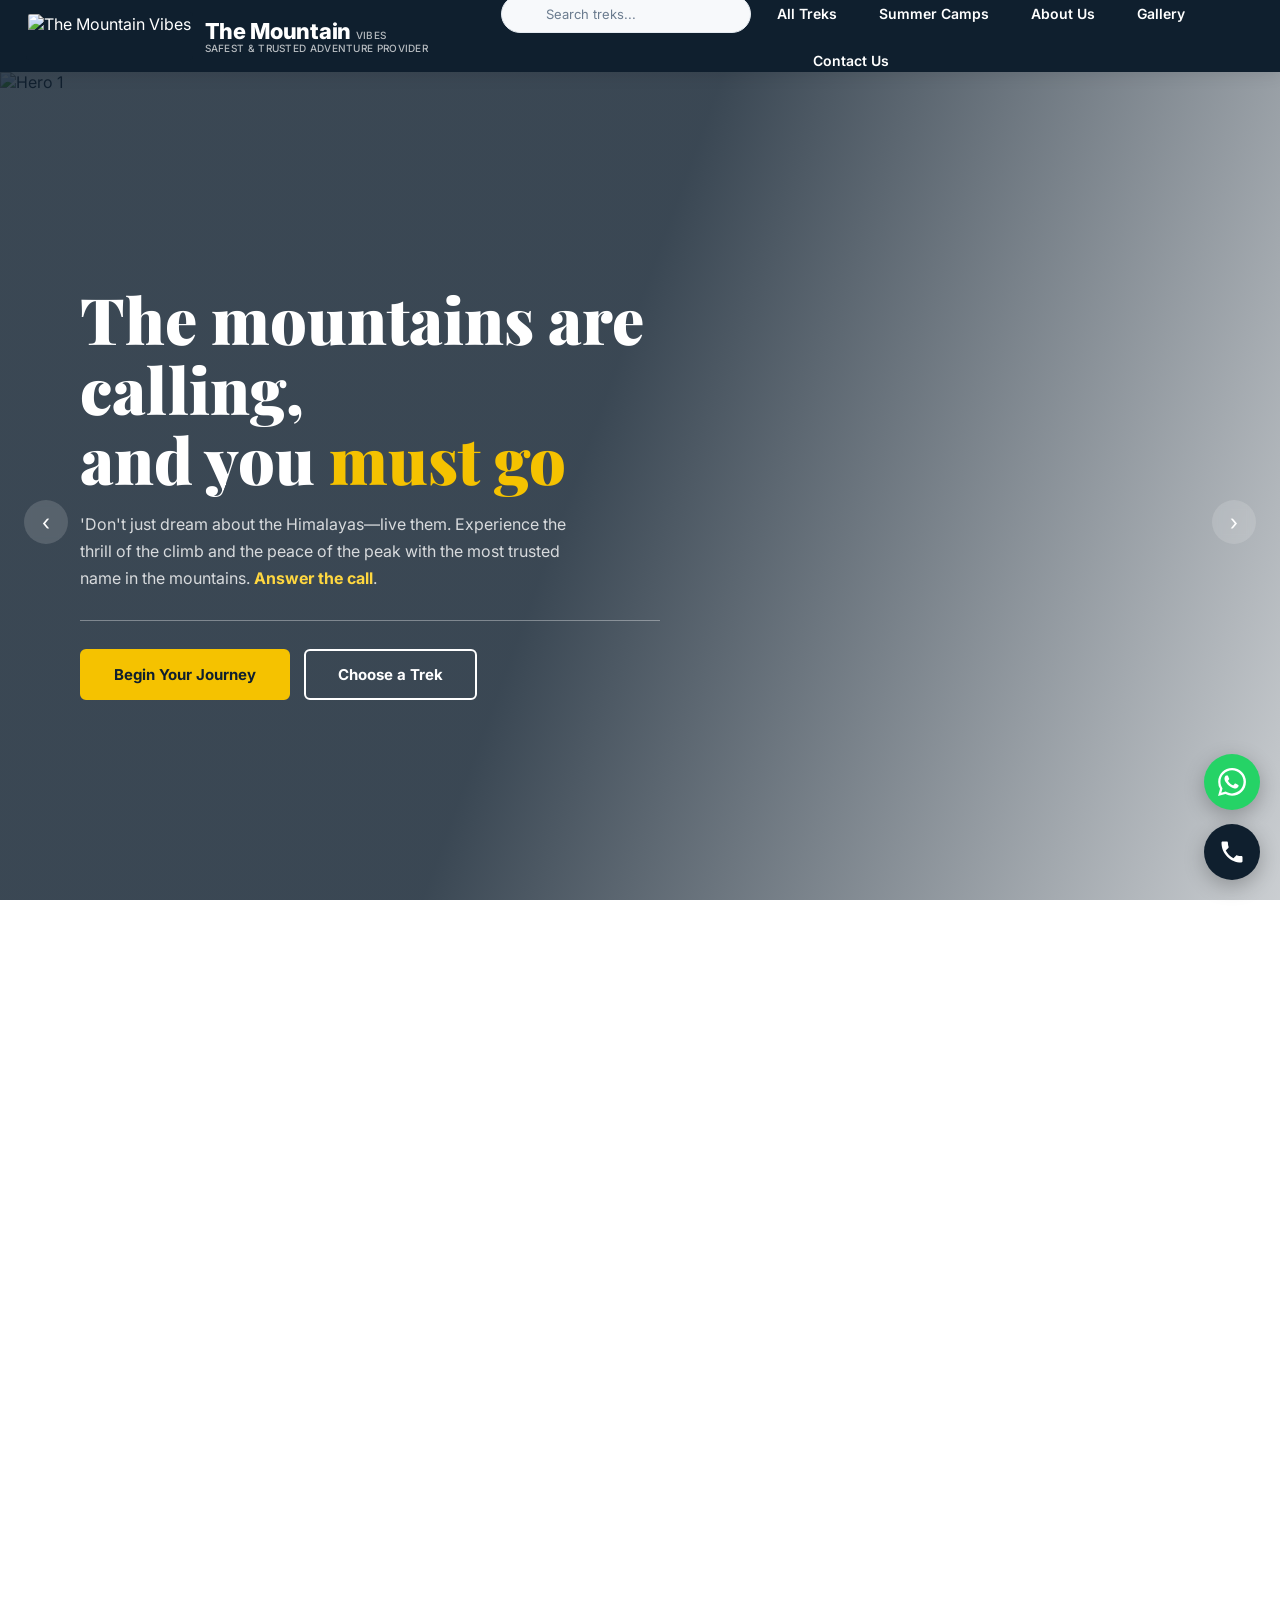
==== The-Mountain-Vibes-main/index.html @ 80d3ff28 "Update logo text to 'The Mountain Vibes'" ====
<!doctype html>
<html lang="en">
  <head>
    <meta charset="UTF-8" />
    <meta name="viewport" content="width=device-width, initial-scale=1.0" />
    <title>The Mountain Vibes | Safest & Trusted Adventure Provider</title>
    <link
      href="https://fonts.googleapis.com/css2?family=Playfair+Display:ital,wght@0,700;0,900;1,700&family=Inter:wght@300;400;500;600;700&display=swap"
      rel="stylesheet"
    />
    <link href="navbar.css" rel="stylesheet" />
    <link href="footer.css" rel="stylesheet" />
    <link href="style.css" rel="stylesheet" />
  </head>

  <body>
    <!-- ─── NAVBAR (FIXED VERSION) ─── -->
    <nav>
      <a href="index.html" class="logo">
        <img
          src="https://github.com/Aegis76/Mountain-Vibes/blob/main/The-Mountain-Vibes-main/images/logo.jpg?raw=true"
          alt="The Mountain Vibes"
          class="logo-icon"
        />
        <div class="logo-txt">
          <!-- ✅ "MOUNTAIN" in white, "VIBES" in golden -->
          <strong>The Mountain <span class="logo-highlight">Vibes</span></strong>
          <span>Safest &amp; Trusted Adventure Provider</span>
        </div>
      </a>
      <ul class="nav-right">
        <div class="nav-search">
          <input type="text" placeholder="Search treks..." />
        </div>
        <li><a href="trek.html" class="nb">All Treks</a></li>
        <li><a href="camp.html" class="nb">Summer Camps</a></li>
        <li><a href="about.html" class="nb">About Us</a></li>
        <li><a href="gallery.html" class="nb">Gallery</a></li>
        <li><a href="contact.html" class="nb">Contact Us</a></li>
      </ul>
      <button class="nb menu" type="button">☰</button>
    </nav>
    
    <!-- PAGE CONTENT (unchanged) -->
    <div class="page active" id="page-home">
      <!-- HERO SLIDER -->
      <div class="hero-slider">
        <div class="hero-slide active">
          <img
            src="The_Mountains_All_treks_imag/11 Pindari Glacier Trek 1.jpg?updatedAt=1777906691135"
            alt="Hero 1"
            fetchpriority="high"
          />
        </div>
        <div class="hero-slide">
          <img
            src="The_Mountains_All_treks_imag/11 Pindari Glacier Trek 6.webp?updatedAt=1777906688262"
            alt="Hero 2"
          />
        </div>
        <div class="hero-slide">
          <img
            src="The_Mountains_All_treks_imag/6 Ranthan khadak Trek 6.jpg?updatedAt=1777906577035"
            alt="Hero 3"
          />
        </div>
        <div class="hero-overlay"></div>
        <div class="hero-content" id="heroContent">
          <h1 id="heroTitle">
            The mountains are calling,<br>and you <em>must go</em>
          </h1>
          <p id="heroSubtitle">
            'Don't just dream about the Himalayas—live them. Experience the thrill of the climb and the peace of the peak with the most trusted name in the mountains. <a href="https://api.whatsapp.com/send?phone=919557711495&text=Hi!%20I\'m%20interested%20in%20becoming%20a%20Trek%20Ambassador%20for%20The%20Mountain%20Vibes." style="color:#ffd740;font-weight:700">Answer the call</a>.
          </p>
          <div class="hero-divider"></div>
          <div class="hero-btns">
            <button
              class="hero-btn gold-btn"
              onclick="
                document
                  .getElementById('popular-treks')
                  .scrollIntoView({ behavior: 'smooth' })
              "
            >
              Begin Your Journey
            </button>
            <button
              class="hero-btn"
              onclick="window.location.href = 'trek.html'"
            >
              Choose a Trek
            </button>
          </div>
        </div>
        <button class="hero-arrow h-prev" onclick="changeHeroSlide(-1)">
          ‹
        </button>
        <button class="hero-arrow h-next" onclick="changeHeroSlide(1)">
          ›
        </button>
        <div class="hero-dots" id="heroDots"></div>
        <div class="terms-note">*Terms and Conditions Apply</div>
      </div>

      <!-- CATEGORY STRIP -->
      <div class="cat-strip">
        <div class="cat-item" onclick="window.location.href = 'private.html'">
          <img
            src="https://images.unsplash.com/photo-1504280390367-361c6d9f38f4?w=400&q=80"
            alt="Private"
          />
          <div class="cat-overlay"></div>
          <div class="cat-label">
            <span class="cat-ico">🗺</span>Private Trip
          </div>
        </div>
        <div class="cat-item" onclick="window.location.href = 'camp.html'">
          <img
            src="https://images.unsplash.com/photo-1526772662000-3f88f10405ff?w=400&q=80"
            alt="Summer"
          />
          <div class="cat-overlay"></div>
          <div class="cat-label">
            <span class="cat-ico">⛺</span>Summer Camp
          </div>
        </div>
        <div class="cat-item">
          <img
            src="https://images.unsplash.com/photo-1605640840605-14ac1855827b?w=400&q=80"
            alt="Suggest"
          />
          <div class="cat-overlay"></div>
          <div class="cat-label"><span class="cat-ico">💡</span>Suggest Me</div>
        </div>
        <div class="cat-item">
          <img
            src="https://images.unsplash.com/photo-1519904981063-b0cf448d479e?w=400&q=80"
            alt="Family"
          />
          <div class="cat-overlay"></div>
          <div class="cat-label">
            <span class="cat-ico">🏠</span>Family &amp; Kids
          </div>
        </div>
      </div>

      <!-- TREK CARDS -->
      <section class="treks-section" id="popular-treks">
        <h2>Plan Your Next Adventure</h2>
        <div class="treks-heading">Most Popular Upcoming Himalayan Treks</div>
        <div class="treks-slider-wrap">
          <button class="ts-arrow ts-prev" onclick="slideTreks(-1)">‹</button>
          <div class="treks-slider" id="treksSlider">
            <div
              class="trek-card reveal"
              onclick="window.location.href = 'view-trek.html?trek=roopkund'"
            >
              <div class="tk-img">
                <img
                  src="The_Mountains_All_treks_imag/1 Roopkund1.jpg?updatedAt=1777906691135"
                  alt="Roopkund"
                />
                <div class="tk-loc">📍 Uttarakhand</div>
              </div>
              <div class="tk-body">
                <div class="tk-title">Roopkund Trek</div>
                <div class="tk-meta">
                  <span>DURATION: <strong>8 DAYS</strong></span
                  ><span>GRADE: <strong>MODERATE</strong></span>
                </div>
                <button class="tk-btn">View Trek Details</button>
              </div>
            </div>

            <div
              class="trek-card reveal"
              onclick="window.location.href = 'view-trek.html?trek=ali'"
            >
              <div class="tk-img">
                <img
                  src="The_Mountains_All_treks_imag/(2)Ali Bedani Bugyal 5.jpg?updatedAt=1777906667455"
                  alt="Ali Bedni Bugyal"
                />
                <div class="tk-loc">📍 Uttarakhand</div>
              </div>
              <div class="tk-body">
                <div class="tk-title">Ali Bedni Bugyal Trek</div>
                <div class="tk-meta">
                  <span>DURATION: <strong>6 DAYS</strong></span
                  ><span>GRADE: <strong>EASY TO MODERATE</strong></span>
                </div>
                <button class="tk-btn">View Trek Details</button>
              </div>
            </div>

            <div
              class="trek-card reveal"
              onclick="window.location.href = 'view-trek.html?trek=kgl'"
            >
              <div class="tk-img">
                <img
                  src="The_Mountains_All_treks_imag/8 Kashmir Great Lake Trek 5.jpeg?updatedAt=1779290763235"
                  alt="Kashmir Great Lakes"
                />
                <div class="tk-loc">📍 Kashmir</div>
              </div>
              <div class="tk-body">
                <div class="tk-title">Kashmir Great Lakes Trek</div>
                <div class="tk-meta">
                  <span>DURATION: <strong>8 DAYS</strong></span
                  ><span>GRADE: <strong>MODERATE</strong></span>
                </div>
                <button class="tk-btn">View Trek Details</button>
              </div>
            </div>

            <div
              class="trek-card reveal"
              onclick="window.location.href = 'view-trek.html?trek=vof'"
            >
              <div class="tk-img">
                <img
                  src="The_Mountains_All_treks_imag/(2)Ali Bedani Bugyal6.jpg"
                  alt="Valley of Flowers"
                />
                <div class="tk-loc">📍 Uttarakhand</div>
              </div>
              <div class="tk-body">
                <div class="tk-title">Valley of Flowers Trek</div>
                <div class="tk-meta">
                  <span>DURATION: <strong>6 DAYS</strong></span
                  ><span>GRADE: <strong>EASY TO MODERATE</strong></span>
                </div>
                <button class="tk-btn">View Trek Details</button>
              </div>
            </div>
          </div>
          <button class="ts-arrow ts-next" onclick="slideTreks(1)">›</button>
        </div>
      </section>

      <!-- IMAGE GALLERY -->
      <section class="gallery">
        <h2>Moments from the Mountains</h2>
        <div class="gallery-grid">
          <div class="g-item">
            <img
              src="The_Mountains_All_treks_imag/12 Tarasar Marsar Trek 3.webp?updatedAt=1777906691135"
              loading="lazy"
            />
          </div>
          <div class="g-item">
            <img
              src="The_Mountains_All_treks_imag/11 Pindari Glacier Trek 2.webp?updatedAt=1779290765015"
              loading="lazy"
            />
          </div>
          <div class="g-item">
            <img
              src="The_Mountains_All_treks_imag/9 Gomukh Tapovan Trek 5.webp?updatedAt=1779292379304"
              loading="lazy"
            />
          </div>
          <div class="g-item">
            <img
              src="The_Mountains_All_treks_imag/3 brahmataal 3.jpg?updatedAt=1777906667455"
              loading="lazy"
            />
          </div>
        </div>
      </section>

      <!-- TRUST SECTION -->
      <section class="trust-section" id="about">
        <div class="trust-tabs-container">
          <div class="trust-tabs">
            <button
              class="tr-tab active"
              onclick="setTrustTab('reviews', this)"
            >
              ⭐ Google Reviews
            </button>

            <!-- <button class="tr-tab" onclick="setTrustTab('video', this)">
            ▶ Video Reviews
          </button> -->
          </div>
        </div>
        <div class="trust-panel active" id="tp-reviews">
          <div class="reviews-row">
            <div class="google-score">
              <div class="gs-num">4.9</div>
              <div class="gs-stars">★★★★★</div>
              <div class="gs-logo">
                <span>G</span><span>o</span><span>o</span><span>g</span
                ><span>l</span><span>e</span>
              </div>
              <div class="gs-count">40+ Reviews</div>
            </div>
            <div class="rev-container">
              <div class="rev-cards">
                <div class="rev-card">
                  <div class="rc-top">
                    <div class="rc-user">
                      <img
                        src="https://lh3.googleusercontent.com/a-/ALV-UjUJYLlK56STDMaAhXFZ2qBVKpkka6Go81Roqb4Fl-Evk6FDocs=w90-h90-p-rp-mo-ba12-br100"
                        alt="Dinesh C Pandey"
                        class="rc-av-img"
                        >
                      <div>
                        <div class="rc-name">Dinesh C Pandey</div>
                        <div class="rc-date">27/05/26</div>
                      </div>
                    </div>
                    <span class="rc-gico">🔵</span>
                  </div>
                  <div class="rc-stars">★★★★★</div>
                  <div class="rc-text">
                    We recently completed a memorable 4-day trek (27–30 April 2026) from Lohajung to Bekaltal, Brahmatal, Jhandi Top, and Daldun with a group of six (three couples). The entire itinerary was flawlessly organised by Mountain Vibes, led by Shri Santosh Singh Danu and his excellent team—Pradeep, Jayveer, and Shri N. S. Rana.
                    The arrangements throughout were outstanding. The lodging had clean linen and was very comfortable. The tents were beautiful, hygienic, and equipped with clean sleeping bags—perfect after long trekking days.
                    Food deserves special mention—simply excellent! Every day featured a different menu. Mornings began with tea and light snacks, followed by wholesome breakfasts including porridge, oats, parathas, fruits, and eggs. Lunches and dinners were equally elaborate, with a variety of nutritious and delicious dishes including dal, vegetables, paneer, rice, rotis, raita, chutney, pickles, papad, soups, and even desserts. Evening tea with snacks added a lovely touch.
                    What truly stood out was the warmth and professionalism of the staff. They were extremely courteous, attentive, and knowledgeable—not only about the local flora and fauna but also rich in mythological insights, which added depth to the entire experience.
                    Overall, it was a wonderfully organised trek with great attention to detail, comfort, and hospitality. Highly recommended for anyone looking to explore the Himalayas with a reliable and caring team.
                    🙏 Thank you, Mountain Vibes team, for an unforgettable experience! My best wishes to all of you.
                  </div>
                </div>
                <div class="rev-card">
                  <div class="rc-top">
                    <div class="rc-user">
                      <img
                        src="https://lh3.googleusercontent.com/a-/ALV-UjW3vxg3NQ-XcMqSJV96-aSoXs6j6DAtG-GynqcG1AVWmW2niv4s8A=w90-h90-p-rp-mo-ba12-br100"
                        alt="Jay Pedhadiya"
                        class="rc-av-img"
                        >
                      <div>
                        <div class="rc-name">Jay Pedhadiya</div>
                        <div class="rc-date">27/03/26</div>
                      </div>
                    </div>
                    <span class="rc-gico">🔵</span>
                  </div>
                  <div class="rc-stars">★★★★★</div>
                  <div class="rc-text">
                    I recently completed the Brahmatal trek with mountain vibes and it was an outstanding experience overall! The staff were incredibly humble and supportive throughout, making the journey smooth and enjoyable for everyone. The food was really good too—fresh, nutritious, and perfectly suited for high-altitude trekking. 
                    Special shoutout to our guide yashpalbhaiya for their expertise and care also excellent coordination—truly. Give a best plan to us. Santosh bhaiya is a also nice and familytype person for us. Give a chance to mountain vibes adventure to best moment for your life.
                  </div>
                </div>
                <div class="rev-card">
                  <div class="rc-top">
                    <div class="rc-user">
                      <img
                        src="https://lh3.googleusercontent.com/a-/ALV-UjXOpbCKaDBmpHcqwtSxYd6f45W5mrthHdGuAuX8yFnzbyg6PUsV6w=w90-h90-p-rp-mo-br100"
                        alt="neeraj tiwari"
                        class="rc-av-img"
                        >
                      <div>
                        <div class="rc-name">neeraj tiwari</div>
                        <div class="rc-date">28/03/26</div>
                      </div>
                    </div>
                    <span class="rc-gico">🔵</span>
                  </div>
                  <div class="rc-stars">★★★★★</div>
                  <div class="rc-text">
                    This was my first trek with any registered agency and it happened to be 'Mountain Vibes'. Having successfully done many high altitude treks with friends, on our own, I reluctantly agreed to avail the services of Mountain Vibes for Brahmtal Trek owing to our families' participation.
                    Upon meeting the organizers Santosh and his team, we immediately felt the vibes of the mountains transcending to us through these amazing Mountain men ! Simple, strong, caring and enterprising professionals. The equipment, food, guidance safety drills couldn't have been better.
                    I'm now inclined to engage with the Mountain Vibes more often, shifting from the earlier practice of trekking without support. These guys are the best in business, offer a lot of flexibility and are far less expensive compared to others.
                    I wish them continued success in their venture and their lives.
                  </div>
                </div>
                <div class="rev-card">
                  <div class="rc-top">
                    <div class="rc-user">
                      <img
                        src="https://lh3.googleusercontent.com/a-/ALV-UjUvuThOiL41YjTjSiJpH4KEETZUDAXi7YdC1S5OJFW29R7JCk5C=w90-h90-p-rp-mo-br100"
                        alt="Geeta Pande"
                        class="rc-av-img"
                        >
                      <div>
                        <div class="rc-name">Geeta Pande</div>
                        <div class="rc-date">15/05/26</div>
                      </div>
                    </div>
                    <span class="rc-gico">🔵</span>
                  </div>
                  <div class="rc-stars">★★★★★</div>
                  <div class="rc-text">
                    This was my first long Himalayan trek and also first overnight camping, and I enjoyed tremendously with the Mountain Vibes team!
                    They were very caring and supportive throughout our stay, and prepared healthy and nutritious food daily.
                    
                    Wishing their team all the success, and I do hope to go on another trek with them.
                  </div>
                </div>
              </div>
            </div>
          </div>
        </div>

        <div class="trust-panel" id="tp-video">
          <div class="video-grid">
            <div
              class="vid-card"
              onclick="showToast('▶ Playing Kedarkantha Summit video...')"
            >
              <video
                src="/The-Mountain-Vibes/new%20vdo%20src/track3.mp4?updatedAt=1778057969738"
                controls
                muted
                loop
              ></video>
              <div class="vid-overlay">
                <div class="play-btn">▶</div>
              </div>
              <div class="vid-info">
                <div class="vid-title"></div>
              </div>
            </div>
            <div
              class="vid-card"
              onclick="showToast('▶ Playing Brahmatal Lake video...')"
            >
              <video
                src="/The-Mountain-Vibes/new%20vdo%20src/WhatsApp%20Video%202026-05-06%20at%202.13.08%20PM.mp4?updatedAt=1778057963984"
                controls
                muted
                loop
                title="Brahmatal"
              ></video>
              <div class="vid-overlay">
                <div class="play-btn">▶</div>
              </div>
              <div class="vid-info">
                <div class="vid-title"></div>
              </div>
            </div>
            <div
              class="vid-card"
              onclick="showToast('▶ Playing Kashmir Great Lakes video...')"
            >
              <video
                src="/The-Mountain-Vibes/new%20vdo%20src/trackking.mp4?updatedAt=1778057952872"
                controls
                muted
                loop
                title="Kashmir Great Lakes"
              ></video>
              <div class="vid-overlay">
                <div class="play-btn">▶</div>
              </div>
              <div class="vid-info">
                <div class="vid-title"></div>
              </div>
            </div>
            <div
              class="vid-card"
              onclick="showToast('▶ Playing Roopkund Mystery video...')"
            >
              <video
                src="/The-Mountain-Vibes/new%20vdo%20src/lake1.mp4?updatedAt=1778057965442"
                controls
                muted
                loop
              ></video>
              <div class="vid-overlay">
                <div class="play-btn">▶</div>
              </div>
              <div class="vid-info">
                <div class="vid-title"></div>
              </div>
            </div>
          </div>
        </div>
      </section>

      <!-- BLOG / STAY INFORMED -->
      <section class="blog-section">
        <h2>Stay Informed</h2>
        <p>Latest news, trek stories, and videos from the Himalayas</p>
        <div class="blog-underline"></div>
        <div class="blog-slider-wrap">
          <div class="blog-slider">
            <!-- YouTube Video 1 -->
            <div class="blog-card reveal">
              <div class="bc-img">
                <iframe
                  src="https://www.youtube.com/embed/cUd_thoTYwQ"
                  title="Ali Bedni Bugyal Trek"
                  allow="
                    accelerometer;
                    autoplay;
                    clipboard-write;
                    encrypted-media;
                    gyroscope;
                    picture-in-picture;
                    web-share;
                  "
                  allowfullscreen
                ></iframe>
              </div>
              <div class="bc-body">
                <div class="bc-date">Video Story</div>
                <div class="bc-title">
                  Ali Bedni Bugyal Trek: Experience the Grandest Meadows of
                  India
                </div>
              </div>
            </div>

            <!-- YouTube Video 2 -->
            <div class="blog-card reveal">
              <div class="bc-img">
                <iframe
                  src="https://www.youtube.com/embed/MBfekosOPE8"
                  title="Brahmatal Trek"
                  allow="
                    accelerometer;
                    autoplay;
                    clipboard-write;
                    encrypted-media;
                    gyroscope;
                    picture-in-picture;
                    web-share;
                  "
                  allowfullscreen
                ></iframe>
              </div>
              <div class="bc-body">
                <div class="bc-date">Video Story</div>
                <div class="bc-title">
                  Brahmatal Trek: A Spectacular Winter Journey in the Himalayas
                </div>
              </div>
            </div>

            <!-- YouTube Video 3 -->
            <div class="blog-card reveal">
              <div class="bc-img">
                <iframe
                  src="https://www.youtube.com/embed/yp4M4zLMrRM"
                  title="Kuari Pass Trek"
                  allow="
                    accelerometer;
                    autoplay;
                    clipboard-write;
                    encrypted-media;
                    gyroscope;
                    picture-in-picture;
                    web-share;
                  "
                  allowfullscreen
                ></iframe>
              </div>
              <div class="bc-body">
                <div class="bc-date">Video Story</div>
                <div class="bc-title">
                  Kuari Pass Trek: Walking Through the Lord Curzon Trail
                </div>
              </div>
            </div>

            <!-- YouTube Video 4 -->
            <div class="blog-card reveal">
              <div class="bc-img">
                <iframe
                  src="https://www.youtube.com/embed/1MdVN9bsYhc?si=aPI1Cax_ApLaWkyI"
                  title="Kedarkantha Trek"
                  allow="
                    accelerometer;
                    autoplay;
                    clipboard-write;
                    encrypted-media;
                    gyroscope;
                    picture-in-picture;
                    web-share;
                  "
                  allowfullscreen
                ></iframe>
              </div>
              <div class="bc-body">
                <div class="bc-date">Video Story</div>
                <div class="bc-title">
                  Kedarkantha Trek: The Most Popular Winter Trek in India
                </div>
              </div>
            </div>

            <!-- YouTube Video 5 -->
            <div class="blog-card reveal">
              <div class="bc-img">
                <iframe
                  src="https://www.youtube.com/embed/qohoXYv_3f0?si=jTn4eE1PoPxQDKyW"
                  title="Tosha Maidan"
                  allow="
                    accelerometer;
                    autoplay;
                    clipboard-write;
                    encrypted-media;
                    gyroscope;
                    picture-in-picture;
                    web-share;
                  "
                  allowfullscreen
                ></iframe>
              </div>
              <div class="bc-body">
                <div class="bc-date">Video Story</div>
                <div class="bc-title">
                  Tosha Maidan: A Walk Through the Emerald Bowl of Kashmir
                </div>
              </div>
            </div>

            <!-- YouTube Video 6 -->
            <div class="blog-card reveal">
              <div class="bc-img">
                <iframe
                  src="https://www.youtube.com/embed/vg90hEvOEa8"
                  title="Roopkund Trek"
                  allow="
                    accelerometer;
                    autoplay;
                    clipboard-write;
                    encrypted-media;
                    gyroscope;
                    picture-in-picture;
                    web-share;
                  "
                  allowfullscreen
                ></iframe>
              </div>
              <div class="bc-body">
                <div class="bc-date">Video Story</div>
                <div class="bc-title">
                  Roopkund Trek: A Walk Beneath the Watchful Trishul and Nanda Ghunti Peaks
                </div>
              </div>
            </div>

            <!-- YouTube Video 7 -->
            <div class="blog-card reveal">
              <div class="bc-img">
                <iframe
                  src="https://www.youtube.com/embed/JRbKFaPkv34"
                  title="food by Mountain Vibes"
                  allow="
                    accelerometer;
                    autoplay;
                    clipboard-write;
                    encrypted-media;
                    gyroscope;
                    picture-in-picture;
                    web-share;
                  "
                  allowfullscreen
                ></iframe>
              </div>
              <div class="bc-body">
                <div class="bc-date">Video Story</div>
                <div class="bc-title">
                  <!-- ✅ "Site" removed from the title below -->
                  From Our Kitchen to the Heights: Pure, Hygienic, and Made with Care at Mountain Vibes
                </div>
              </div>
            </div>
          </div>
        </div>
      </section>

      <!-- FAQ -->
      <section class="faq-section" id="faq">
        <h2>Frequently Asked Questions (FAQ)</h2>
        <div class="faq-underline"></div>

        <!-- FAQ Tabs -->
        <div class="faq-tabs">
          <button
            class="faq-tab active"
            onclick="switchFaqTab('beginner', this)"
          >
            <div class="ft-icon">🎓</div>
            <div class="ft-label">Beginner Guide</div>
          </button>
          <button class="faq-tab" onclick="switchFaqTab('booking', this)">
            <div class="ft-icon">📋</div>
            <div class="ft-label">Booking Guide</div>
          </button>
          <button class="faq-tab" onclick="switchFaqTab('family', this)">
            <div class="ft-icon">👨‍👩‍👧</div>
            <div class="ft-label">Family Trek</div>
          </button>
          <button class="faq-tab" onclick="switchFaqTab('rent', this)">
            <div class="ft-icon">🎒</div>
            <div class="ft-label">Rent</div>
          </button>
          <button class="faq-tab" onclick="switchFaqTab('women', this)">
            <div class="ft-icon">🚺</div>
            <div class="ft-label">Women Trekker</div>
          </button>
        </div>

        <div class="faq-list">
          <!-- Beginner Guide -->
          <div class="faq-group active" id="faq-beginner">
            <div class="faq-item">
              <button class="faq-q" onclick="toggleFaq(this)">
                How to choose the right trek? <span class="arr">▾</span>
              </button>
              <div class="faq-a">
                Choose based on your fitness level, available time, and
                experience. Beginners should start with Easy or Easy-Moderate
                treks like Kedarkantha or Ali Bedni Bugyal.
              </div>
            </div>
            <div class="faq-item">
              <button class="faq-q" onclick="toggleFaq(this)">
                Is trekking safe for beginners? <span class="arr">▾</span>
              </button>
              <div class="faq-a">
                Yes! Many of our treks are perfect for beginners. Our certified
                guides ensure your safety and provide all necessary support
                throughout the journey.
              </div>
            </div>
            <div class="faq-item">
              <button class="faq-q" onclick="toggleFaq(this)">
                How should I prepare physically? <span class="arr">▾</span>
              </button>
              <div class="faq-a">
                Start with regular cardio exercises (running, cycling, swimming)
                and strength training 4-6 weeks before your trek. Increasing
                your stamina and leg strength will make the experience much more
                enjoyable.
              </div>
            </div>
          </div>

          <!-- Booking Guide -->
          <div class="faq-group" id="faq-booking">
            <div class="faq-item">
              <button class="faq-q" onclick="toggleFaq(this)">
                What is the booking and cancellation policy?
                <span class="arr">▾</span>
              </button>
              <div class="faq-a">
                You can book online through our website. Our cancellation policy
                varies depending on how close to the trek date you cancel.
                Please refer to our Terms & Conditions for full details.
              </div>
            </div>
            <div class="faq-item">
              <button class="faq-q" onclick="toggleFaq(this)">
                Do I need travel insurance? <span class="arr">▾</span>
              </button>
              <div class="faq-a">
                Yes, we strongly recommend travel insurance that covers
                high-altitude trekking and emergency evacuation. It provides
                peace of mind and financial protection.
              </div>
            </div>
          </div>

          <!-- Family Trek -->
          <div class="faq-group" id="faq-family">
            <div class="faq-item">
              <button class="faq-q" onclick="toggleFaq(this)">
                Are your treks suitable for families and kids?
                <span class="arr">▾</span>
              </button>
              <div class="faq-a">
                Absolutely! We have specially curated family-friendly treks that
                are safe and enjoyable for children as young as 8 years old.
                These treks have manageable distances and beautiful campsites.
              </div>
            </div>
            <div class="faq-item">
              <button class="faq-q" onclick="toggleFaq(this)">
                What special care do you provide for children?
                <span class="arr">▾</span>
              </button>
              <div class="faq-a">
                Our guides are trained to handle children's needs, and we ensure
                child-friendly meals and a relaxed pace. We also conduct
                educational activities about nature and wildlife during the
                trek.
              </div>
            </div>
          </div>

          <!-- Women Trekker -->
          <div class="faq-group" id="faq-women">
            <div class="faq-item">
              <button class="faq-q" onclick="toggleFaq(this)">
                Is it safe for solo women to trek with Mountain Vibes?
                <span class="arr">▾</span>
              </button>
              <div class="faq-a">
                Safety is our top priority. We have a strict zero-tolerance
                policy for harassment. Our staff is vetted, and we often have
                female trek leads or coordinators. Solo women often join our
                fixed groups and feel very safe.
              </div>
            </div>
            <div class="faq-item">
              <button class="faq-q" onclick="toggleFaq(this)">
                What are the toilet and menstrual hygiene facilities?
                <span class="arr">▾</span>
              </button>
              <div class="faq-a">
                We provide private dry toilet tents at all campsites. For
                menstrual hygiene, we advise carrying zip-lock bags for
                disposal. Our female staff can provide additional support and
                guidance if needed.
              </div>
            </div>
            <div class="faq-item">
              <button class="faq-q" onclick="toggleFaq(this)">
                Do you provide separate tents for women?
                <span class="arr">▾</span>
              </button>
              <div class="faq-a">
                Yes! We provide separate tent accommodations for women on all
                our treks, ensuring privacy and comfort. If you're trekking
                solo, you'll share a tent with another female trekker.
              </div>
            </div>
          </div>

          <!-- Rent & Gear -->
          <div class="faq-group" id="faq-rent">
            <div class="faq-item">
              <button class="faq-q" onclick="toggleFaq(this)">
                What essential gear do I need? <span class="arr">▾</span>
              </button>
              <div class="faq-a">
                Essential gear includes sturdy trekking boots, a 40-50L
                backpack, warm layers (down jacket, thermals), waterproof outer
                layers, and a good quality sleeping bag.
              </div>
            </div>
            <div class="faq-item">
              <button class="faq-q" onclick="toggleFaq(this)">
                Can I rent trekking gear from you? <span class="arr">▾</span>
              </button>
              <div class="faq-a">
                Yes! We provide high-quality trekking gear on rent, including
                down jackets, trekking poles, gaiters, and backpacks. You can
                book these in advance or at the base camp for most treks.
              </div>
            </div>
          </div>
        </div>
      </section>
    </div>

    <!-- FOOTER -->
    <footer>
      <div class="footer-section">
        <div class="footer-grid">
          <div class="footer-col">
            <h6>Navigation</h6>
            <a href="index.html">Home</a>
            <a href="trek.html">All Treks</a>
            <a href="camp.html">Summer Camps</a>
            <a href="about.html">About Us</a>
            <a href="gallery.html">Gallery</a>
            <a href="contact.html">Contact Us</a>
            <a href="index.html#faq">FAQs</a>
          </div>
          <div class="footer-col">
            <h6>Legal</h6>
            <a href="privacy.html">Privacy Policy</a>
            <a href="terms.html">Terms & Conditions</a>
            <a href="disclaimer.html">Disclaimer</a>
          </div>
          <div class="footer-col">
            <h6>Contact Info</h6>
            <div class="cc-row">📍Near, GMVN Roopkund Marg, Lohajung, Mundoli, Uttarakhand 246427</div>
            <div class="cc-row">📞 +91 9557711495</div>
            <div class="cc-row">✉ tmvadventures@gmail.com</div>
          </div>
        </div>
      </div>
      <div class="footer-bottom">
        © 2026 The Mountain Vibes. All rights reserved.
      </div>
    </footer>

    <!-- Floating Contact Buttons -->
    <div class="float-contact">
      <a
        href="https://wa.me/919557711495?text=Hi!%20I'm%20interested%20in%20a%20trek%20with%20The%20Mountain%20Vibes."
        class="fc-btn fc-wa"
        target="_blank"
        rel="noopener"
        aria-label="Chat on WhatsApp"
      >
        <svg viewBox="0 0 24 24"><path d="M.06 24l1.68-6.13A11.83 11.83 0 0 1 .15 11.9C.15 5.33 5.5 0 12.06 0a11.82 11.82 0 0 1 8.42 3.49 11.76 11.76 0 0 1 3.48 8.42c0 6.56-5.34 11.9-11.9 11.9a11.9 11.9 0 0 1-5.68-1.45L.06 24zM6.6 20.15c1.68 1 3.28 1.6 5.4 1.6 5.45 0 9.9-4.43 9.9-9.88 0-5.46-4.43-9.9-9.89-9.9C6.55 1.97 2.12 6.4 2.12 11.86c0 2.23.65 3.9 1.75 5.65l-1 3.63 3.73-.99zM17.6 14.7c-.07-.12-.27-.2-.57-.35-.3-.15-1.76-.87-2.03-.97-.27-.1-.47-.15-.67.15-.2.3-.77.97-.95 1.17-.17.2-.35.22-.65.07-.3-.15-1.26-.46-2.4-1.48-.88-.79-1.48-1.76-1.65-2.06-.17-.3-.02-.46.13-.61.13-.14.3-.35.45-.53.15-.17.2-.3.3-.5.1-.2.05-.37-.02-.52-.08-.15-.67-1.62-.92-2.22-.24-.58-.49-.5-.67-.51l-.57-.01c-.2 0-.52.07-.8.37-.27.3-1.04 1.02-1.04 2.48 0 1.46 1.07 2.88 1.22 3.08.15.2 2.1 3.2 5.08 4.49.71.3 1.26.49 1.69.63.71.22 1.36.2 1.87.12.57-.09 1.76-.72 2-1.41.25-.7.25-1.29.18-1.41z"/></svg>
      </a>

      <a href="tel:+919557711495" class="fc-btn fc-call" aria-label="Call us">
        <svg viewBox="0 0 24 24"><path d="M6.62 10.79c1.44 2.83 3.76 5.14 6.59 6.59l2.2-2.2c.27-.27.67-.36 1.02-.24 1.12.37 2.33.57 3.57.57.55 0 1 .45 1 1V20c0 .55-.45 1-1 1-9.39 0-17-7.61-17-17 0-.55.45-1 1-1h3.5c.55 0 1 .45 1 1 0 1.25.2 2.45.57 3.57.11.35.03.74-.25 1.02l-2.2 2.2z"/></svg>
      </a>
    </div>

    <!-- Floating contact styles (kept from original) -->
    <style>
      .float-contact {
        position: fixed;
        right: 20px;
        bottom: 20px;
        display: flex;
        flex-direction: column;
        gap: 14px;
        z-index: 999;
      }
      .fc-btn {
        width: 56px;
        height: 56px;
        border-radius: 50%;
        display: flex;
        align-items: center;
        justify-content: center;
        box-shadow: 0 6px 20px rgba(0, 0, 0, 0.25);
        transition: transform 0.2s ease, box-shadow 0.2s ease;
      }
      .fc-btn svg { width: 28px; height: 28px; fill: #fff; }
      .fc-btn:hover { transform: scale(1.1); box-shadow: 0 10px 26px rgba(0, 0, 0, 0.35); }
      .fc-wa { background: #25d366; }
      .fc-call { background: var(--navy, #0f1f2e); }
      .fc-call:hover { background: var(--teal, #1f6f6a); }
      @media (max-width: 480px) {
        .float-contact { right: 14px; bottom: 14px; gap: 12px; }
        .fc-btn { width: 50px; height: 50px; }
        .fc-btn svg { width: 25px; height: 25px; }
      }
    </style>

    <!-- Scripts -->
    <script src="config.js"></script>
    <script src="treks-data.js"></script>
    <script src="trek-logic.js"></script>
    <script src="script.js"></script>
  </body>
</html>
---- The-Mountain-Vibes-main/navbar.css ----
:root {
    --navy: #0f1f2e;
    --navy2: #162636;
    --teal: #1a3a50;
    --gold: #f5c200;
    --gold2: #e6b400;
    --gold3: #ffd740;
    --white: #fff;
    --light: #f7f9fb;
    --border: #e4eaf0;
    --text: #1a2332;
    --muted: #6b7c8f;
    --red: #c0392b;
}

* {
    margin: 0;
    padding: 0;
    box-sizing: border-box;
}

html,
body {
    width: 100%;
    height: 100%;
    overflow-x: hidden;
}

html {
    scroll-behavior: smooth;
}

body {
    font-family: "Inter", sans-serif;
    color: var(--text);
    background: var(--white);
    display: flex;
    flex-direction: column;
    min-height: 100vh;
}

.page {
    flex: 1;
}

/* ─── Global Animations ─── */
.reveal {
    opacity: 0;
    transform: translateY(30px);
    transition: all 0.8s cubic-bezier(0.22, 1, 0.36, 1);
}

.reveal.active {
    opacity: 1;
    transform: translateY(0);
}

a {
    text-decoration: none;
    color: inherit;
}

button {
    cursor: pointer;
    font-family: "Inter", sans-serif;
}

img {
    max-width: 100%;
    height: auto;
    display: block;
}

/* ─── NAVBAR ─── */
nav {
    position: sticky;
    top: 0;
    left: 0;
    right: 0;
    z-index: 1000;
    background: var(--navy);
    color: var(--white);
    display: flex;
    align-items: center;
    padding: 0 2%;
    height: 72px;
    box-shadow: 0 2px 16px rgba(0, 0, 0, 0.1);
    gap: 20px;
}

/* ─── LOGO – CIRCULAR FRAME ─── */
.logo {
    display: flex;
    align-items: center;
    gap: 12px;
    text-decoration: none;
    flex-shrink: 0;
    cursor: pointer;
}

/* ─── CIRCULAR FRAME ─── */
.logo-frame {
    width: 54px;
    height: 54px;
    border-radius: 50%;
    overflow: hidden;
    display: flex;
    align-items: center;
    justify-content: center;
    flex-shrink: 0;
    background: var(--navy);
    border: 2px solid rgba(255, 255, 255, 0.15);
    box-shadow: 0 0 0 1px rgba(255, 215, 64, 0.3);
    transition: box-shadow 0.3s ease, border-color 0.3s ease;
}

.logo-frame:hover {
    box-shadow: 0 0 0 3px rgba(255, 215, 64, 0.5);
    border-color: var(--gold3);
}

.logo-frame img {
    width: 100%;
    height: 100%;
    object-fit: contain;
    display: block;
    border-radius: 0;
}

.logo-txt {
    display: flex;
    flex-direction: column;
    line-height: 1.2;
}

.logo-txt strong {
    font-size: 22px;
    font-weight: 800;
    color: #ffffff;
    letter-spacing: -0.3px;
    font-family: 'Inter', sans-serif;
}

/* ✅ THIS MAKES "VIBES" GOLDEN */
.logo-txt .logo-highlight {
    color: #ffd740; /* golden yellow */
}

.logo-txt span:last-child {
    font-size: 10px;
    font-weight: 500;
    color: rgba(255, 255, 255, 0.7);
    letter-spacing: 0.3px;
    text-transform: uppercase;
    margin-top: -2px;
}

/* ─── RESPONSIVE LOGO ─── */
@media (max-width: 768px) {
    .logo-frame {
        width: 44px;
        height: 44px;
    }
    .logo-txt strong {
        font-size: 18px;
    }
    .logo-txt span:last-child {
        font-size: 8px;
    }
    .logo {
        gap: 8px;
    }
}

@media (max-width: 480px) {
    .logo-frame {
        width: 38px;
        height: 38px;
    }
    .logo-txt strong {
        font-size: 15px;
    }
    .logo-txt span:last-child {
        font-size: 7px;
    }
    .logo {
        gap: 6px;
    }
}

/* ─── NAV SEARCH ─── */
.nav-search {
    width: 250px;
    position: relative;
}

.nav-search input {
    width: 100%;
    padding: 10px 18px 10px 44px;
    border: 1.5px solid var(--border);
    border-radius: 30px;
    font-size: 13px;
    font-family: "Inter", sans-serif;
    outline: none;
    background: var(--light);
    transition: border-color 0.2s;
}

.nav-search input:focus {
    border-color: var(--gold);
    background: var(--white);
}

.nav-search input::placeholder {
    color: var(--muted);
}

.search-dropdown {
    position: absolute;
    top: 100%;
    left: 0;
    width: 100%;
    background: var(--white);
    border-radius: 8px;
    box-shadow: 0 4px 20px rgba(0, 0, 0, 0.15);
    margin-top: 8px;
    max-height: 350px;
    overflow-y: auto;
    z-index: 1001;
    display: none;
    flex-direction: column;
}

.search-dropdown.show {
    display: flex;
}

.search-item {
    display: flex;
    align-items: center;
    gap: 12px;
    padding: 12px 15px;
    cursor: pointer;
    border-bottom: 1px solid var(--border);
    transition: background 0.2s;
    color: var(--text);
}

.search-item:last-child {
    border-bottom: none;
}

.search-item:hover {
    background: var(--light);
}

.search-item-img {
    width: 40px;
    height: 40px;
    border-radius: 6px;
    object-fit: cover;
}

.search-item-info {
    display: flex;
    flex-direction: column;
}

.search-item-title {
    font-size: 13px;
    font-weight: 700;
    color: var(--navy);
}

.search-item-region {
    font-size: 11px;
    color: var(--muted);
}

.search-item-no-results {
    padding: 15px;
    text-align: center;
    color: var(--muted);
    font-size: 13px;
}

.ns-ico {
    position: absolute;
    left: 15px;
    top: 50%;
    transform: translateY(-50%);
    color: var(--muted);
}

/* ─── NAV RIGHT ─── */
.nav-right {
    margin-left: auto;
    display: flex;
    align-items: center;
    justify-content: center;
    gap: 10px;
    flex-wrap: wrap;
}

.nav-right li {
    list-style: none;
    background: none;
    border: none;
    font-size: 14px;
    font-weight: 600;
    padding: 9px 16px;
    border-radius: 7px;
    transition: all 0.2s;
    cursor: pointer;
}

.nb:hover {
    background: var(--muted);
    color: white;
}

/* ─── MOBILE NAV ─── */
.menu {
    display: none;
    font-size: 24px;
    cursor: pointer;
    color: white;
    background-color: transparent;
    border: none;
}

@media (max-width: 1024px) {
    .menu {
        display: block;
        margin-left: auto;
    }

    .nav-right {
        position: absolute;
        top: 72px;
        left: 0;
        width: 100%;
        background: var(--navy2);
        flex-direction: column;
        padding: 20px;
        display: none;
        flex-wrap: nowrap;
    }

    .nav-right.active {
        display: flex;
    }

    .nav-search {
        width: 100%;
        margin-bottom: 15px;
    }

    .nav-search input {
        width: 100%;
        padding: 10px;
    }

    .nav-right li {
        width: 100%;
    }

    .nav-right a {
        display: block;
        width: 100%;
    }
}

@media (max-width: 480px) {
    nav {
        height: 64px;
        padding: 0 12px;
    }
    .nav-right {
        top: 64px;
    }
}
---- The-Mountain-Vibes-main/footer.css ----
/* ══════════ FOOTER ══════════ */
.footer-social {
  background: var(--navy2);
  padding: 18px 60px;
  border-top: 1px solid rgba(255, 255, 255, 0.05);
  display: flex;
  align-items: center;
  justify-content: space-between;
}
.fs-left {
  display: flex;
  align-items: center;
  gap: 14px;
  font-size: 14px;
  font-weight: 600;
  color: var(--muted);
}
.fs-icon {
  width: 36px;
  height: 36px;
  border-radius: 50%;
  border: 1.5px solid var(--border);
  display: flex;
  align-items: center;
  justify-content: center;
  font-size: 16px;
  cursor: pointer;
  transition: all 0.2s;
}
.fs-icon:hover {
  border-color: var(--gold);
  background: var(--gold);
  color: var(--navy);
}
.fs-right {
  display: flex;
  gap: 12px;
}
.app-btn {
  display: flex;
  align-items: center;
  gap: 8px;
  border: 1.5px solid var(--navy);
  border-radius: 8px;
  padding: 8px 16px;
  cursor: pointer;
  transition: all 0.2s;
}
.app-btn:hover {
  background: var(--navy);
  color: var(--white);
}
.app-btn .app-ico {
  font-size: 20px;
}
.app-btn-txt small {
  font-size: 9px;
  display: block;
  text-transform: uppercase;
  letter-spacing: 0.5px;
  color: var(--muted);
}
.app-btn-txt strong {
  font-size: 13px;
  font-weight: 700;
  color: var(--navy);
}
.app-btn:hover .app-btn-txt small,
.app-btn:hover .app-btn-txt strong {
  color: var(--white);
}

footer {
  background: var(--navy2);
  padding: 40px 60px;
  border-top: 1px solid rgba(255, 255, 255, 0.05);
}
.footer-section{
  display: flex;
  align-items: center;
  justify-content: center;
}
.footer-grid {
  display: grid;
  grid-template-columns: 1fr 1fr 1fr 1fr;
  gap: 30px;
  margin-bottom: 0;
}
.footer-col h6 {
  font-size: 13px;
  font-weight: 700;
  text-transform: uppercase;
  letter-spacing: 1px;
  color: var(--gold); /* Improved visibility */
  margin-bottom: 14px;
}
.footer-col a {
  display: block;
  font-size: 14px;
  color: rgba(255, 255, 255, 0.6);
  margin-bottom: 10px;
  transition: color 0.15s;
}
.footer-col a:hover {
  color: var(--gold);
}
.contact-card {
  background: rgba(255, 255, 255, 0.03);
  border-radius: 12px;
  padding: 24px;
  border: 1px solid rgba(255, 255, 255, 0.1);
}
.contact-card h6 {
  font-size: 16px;
  font-weight: 700;
  color: var(--gold);
  margin-bottom: 16px;
}
.cc-row {
  display: flex;
  align-items: flex-start;
  gap: 10px;
  margin-bottom: 12px;
  color: #ffffff;
}
.cc-ico {
  color: var(--gold2);
  font-size: 16px;
  flex-shrink: 0;
  margin-top: 2px;
}
.cc-txt {
  font-size: 13px;
  color: rgba(255, 255, 255, 0.6);
  line-height: 1.5;
}
.cc-txt strong {
  display: block;
  font-size: 14px;
  color: var(--white);
}
.footer-bottom {
  background: var(--navy2);
  padding: 10px 0;
  text-align: center;
  font-size: 13px;
  color: rgba(255, 255, 255, 0.5);
  border-top: 1px solid rgba(255, 255, 255, 0.05);
  width: 100%;
}

/* ══════════ RESPONSIVE FOOTER ══════════ */

@media (max-width: 1024px) {
  .footer-grid {
    grid-template-columns: repeat(3, 1fr); /* 2x2 grid for tablet */
  }
  .footer-section{
    flex-direction: column;
  }
  .contact-card{
    margin-top: 10px;
  }
}

@media (max-width: 768px) {
  /* Social Bar: Stack items */
  .footer-social {
    flex-direction: column;
    padding: 24px 20px;
    gap: 20px;
    text-align: center;
  }

  .fs-left {
    flex-direction: column;
    gap: 10px;
  }

  /* Footer: Single column stack */
  footer {
    padding: 40px 20px;
  }
  .footer-grid {
    grid-template-columns: 1fr;
    gap: 30px;
  }

  /* Center footer links for better mobile UX */
  .footer-col {
    text-align: center;
  }
  .cc-row {
    justify-content: center;
  }

  /* Padding fix */
  .footer-bottom {
    padding: 15px 10px;
  }
}

@media (max-width: 480px) {
  .footer-grid {
    gap: 20px;
  }
  .contact-card {
    padding: 16px;
  }
}

/* Fix specific spacing issues */
.footer-col h6 {
  color: var(--gold);
} /* Better visibility on dark footer */
---- The-Mountain-Vibes-main/style.css ----
/* ══════════ ABOUT PAGE ══════════ */

.about-hero {
  height: 340px;
  background:
    linear-gradient(135deg, rgba(15, 31, 46, 0.94), rgba(26, 58, 80, 0.88)),
    url("https://images.unsplash.com/photo-1464822759023-fed622ff2c3b?w=1800&q=80")
      center/cover;
  display: flex;
  align-items: center;
  justify-content: center;
  text-align: center;
}

.about-hero-content {
  max-width: 800px;
  padding: 0 20px;
}

.about-hero h1 {
  font-family: "Playfair Display", serif;
  font-size: clamp(32px, 5vw, 56px);
  font-weight: 900;
  color: var(--white);
  line-height: 1.2;
}

.about-hero h1 em {
  color: var(--gold);
  font-style: normal;
}

.about-hero p {
  font-size: 16px;
  color: rgba(255, 255, 255, 0.8);
  margin: 16px auto 0;
  line-height: 1.6;
  max-width: 600px;
}

/* TEAM SECTION */
.team-section {
  padding: 60px 20px;
  max-width: 1200px;
  margin: 0 auto;
}

.section-header {
  text-align: center;
  margin-bottom: 48px;
}

.section-header h2 {
  font-family: "Playfair Display", serif;
  font-size: 32px;
  color: var(--navy);
  margin-bottom: 12px;
}

.section-header .underline {
  width: 60px;
  height: 3px;
  background: var(--gold);
  margin: 0 auto;
}

.team-grid {
  display: grid;
  grid-template-columns: repeat(auto-fit, minmax(320px, 1fr));
  gap: 32px;
}

.team-card {
  background: var(--white);
  border-radius: 16px;
  padding: 32px;
  text-align: center;
  border: 1px solid var(--border);
  box-shadow: 0 4px 20px rgba(0, 0, 0, 0.05);
  transition: all 0.3s ease;
}

.team-card:hover {
  transform: translateY(-8px);
  box-shadow: 0 12px 30px rgba(0, 0, 0, 0.1);
  border-color: var(--gold);
}

.team-img {
  width: 140px;
  height: 140px;
  border-radius: 50%;
  overflow: hidden;
  margin: 0 auto 24px;
  border: 4px solid var(--gold);
}

.team-img img {
  width: 100%;
  height: 100%;
  object-fit: cover;
}

.team-info .team-name {
  font-family: "Playfair Display", serif;
  font-size: 22px;
  font-weight: 800;
  color: var(--navy);
  margin-bottom: 4px;
}

.team-info .team-role {
  display: block;
  font-size: 13px;
  font-weight: 700;
  color: var(--gold2);
  text-transform: uppercase;
  letter-spacing: 1px;
  margin-bottom: 16px;
}

.team-info .team-bio {
  font-size: 14px;
  color: var(--text);
  line-height: 1.6;
  text-align: justify;
  margin: 0;
}

@media (max-width: 768px) {
  .team-grid {
    grid-template-columns: 1fr;
  }

  .team-section {
    padding: 40px 15px;
  }
  
  .about-hero {
    height: 300px;
    padding: 0 15px;
  }
}

@media (max-width: 480px) {
  .team-card {
    padding: 24px 15px;
  }
  .about-hero h1 {
    font-size: 28px;
  }
  .team-info .team-bio {
    text-align: left;
  }
}

/* ══════════ HERO SLIDER ══════════ */
.hero-slider {
  position: relative;
  height: 100vh;
  min-height: 600px;
  overflow: hidden;
}
.hero-slide {
  position: absolute;
  inset: 0;
  opacity: 0;
  transition: opacity 0.8s ease;
}
.hero-slide.active {
  opacity: 1;
}
.hero-slide img {
  width: 100%;
  height: 100%;
  object-fit: cover;
}
.hero-overlay {
  position: absolute;
  inset: 0;
  background: linear-gradient(
    110deg,
    rgba(15, 31, 46, 0.82) 45%,
    rgba(15, 31, 46, 0.2) 100%
  );
}
.hero-content {
  position: absolute;
  bottom: 0;
  left: 0;
  right: 0;
  top: 0;
  display: flex;
  flex-direction: column;
  justify-content: center;
  padding: 0 80px 60px;
}
.hero-content h1 {
  font-family: "Playfair Display", serif;
  font-size: clamp(36px, 5vw, 68px);
  font-weight: 900;
  color: var(--white);
  line-height: 1.1;
  margin-bottom: 16px;
  max-width: 700px;
  overflow: visible;
}
.hero-content h1 em {
  color: var(--gold);
  font-style: normal;
}
.hero-content p {
  font-size: 16px;
  color: rgba(255, 255, 255, 0.8);
  max-width: 500px;
  line-height: 1.7;
  margin-bottom: 28px;
}
.hero-content p a {
  color: var(--gold3);
  font-weight: 700;
}
.hero-divider {
  width: 580px;
  max-width: 80%;
  height: 1px;
  background: rgba(255, 255, 255, 0.35);
  margin-bottom: 28px;
}
.hero-btns {
  display: flex;
  gap: 14px;
  flex-wrap: wrap;
}
@media (max-width: 480px) {
  .hero-btns {
    flex-direction: column;
    gap: 10px;
  }
}
.hero-btn {
  display: inline-flex;
  align-items: center;
  gap: 8px;
  border: 2px solid var(--white);
  color: var(--white);
  padding: 14px 32px;
  border-radius: 6px;
  font-size: 15px;
  font-weight: 700;
  background: transparent;
  transition: all 0.25s;
  font-family: "Inter", sans-serif;
}
@media (max-width: 480px) {
  .hero-btn {
    width: 100%;
    justify-content: center;
  }
}
.hero-btn:hover {
  background: var(--white);
  color: var(--navy);
}
.hero-btn.gold-btn {
  background: var(--gold);
  border-color: var(--gold);
  color: var(--navy);
}
.hero-btn.gold-btn:hover {
  background: var(--gold2);
  border-color: var(--gold2);
}
.hero-arrow {
  position: absolute;
  top: 50%;
  transform: translateY(-50%);
  width: 44px;
  height: 44px;
  background: rgba(255, 255, 255, 0.15);
  border: none;
  color: var(--white);
  font-size: 22px;
  border-radius: 50%;
  display: flex;
  align-items: center;
  justify-content: center;
  cursor: pointer;
  transition: all 0.2s;
  backdrop-filter: blur(4px);
}
.hero-arrow:hover {
  background: rgba(255, 255, 255, 0.3);
}
.h-prev {
  left: 24px;
}
.h-next {
  right: 24px;
}
.hero-dots {
  position: absolute;
  bottom: 30px;
  left: 50%;
  transform: translateX(-50%);
  display: flex;
  gap: 8px;
}
.hdot {
  width: 10px;
  height: 10px;
  border-radius: 50%;
  background: rgba(255, 255, 255, 0.4);
  border: none;
  transition: all 0.2s;
}
.hdot.active {
  background: var(--gold);
  width: 26px;
  border-radius: 5px;
}
.terms-note {
  position: absolute;
  bottom: 14px;
  left: 80px;
  font-size: 11px;
  color: rgba(255, 255, 255, 0.5);
}

/* ══════════ CATEGORY STRIP ══════════ */
.cat-strip {
  display: flex;
  overflow-x: auto;
  gap: 0;
  background: var(--white);
}
.cat-strip::-webkit-scrollbar {
  display: none;
}
.cat-item {
  flex: 1;
  min-width: 180px;
  height: 180px;
  position: relative;
  cursor: pointer;
  overflow: hidden;
}
.cat-item img {
  width: 100%;
  height: 100%;
  object-fit: cover;
  transition: transform 0.4s;
}
.cat-item:hover img {
  transform: scale(1.08);
}
.cat-overlay {
  position: absolute;
  inset: 0;
  background: linear-gradient(
    to top,
    rgba(15, 31, 46, 0.75) 40%,
    transparent 100%
  );
}
.cat-label {
  position: absolute;
  bottom: 16px;
  left: 16px;
  color: var(--white);
  font-size: 14px;
  font-weight: 700;
  display: flex;
  align-items: center;
  gap: 7px;
}
.cat-label .cat-ico {
  font-size: 18px;
}

/* ══════════ PLAN YOUR TREK ══════════ */
.plan-section {
  padding: 60px 60px 20px;
  background: var(--white);
}
.plan-section h2 {
  font-size: 28px;
  font-weight: 800;
  color: var(--navy);
  text-align: center;
  margin-bottom: 6px;
}
.plan-section p {
  text-align: center;
  color: var(--muted);
  font-size: 14px;
  margin-bottom: 8px;
}
.plan-underline {
  width: 80px;
  height: 2px;
  background: var(--gold);
  border-radius: 2px;
  margin: 0 auto 28px;
}
.filter-row {
  display: flex;
  align-items: center;
  gap: 10px;
  overflow-x: auto;
  padding-bottom: 4px;
}
.filter-row::-webkit-scrollbar {
  display: none;
}
.filter-icon {
  width: 40px;
  height: 40px;
  border-radius: 50%;
  background: var(--navy);
  color: var(--white);
  display: flex;
  align-items: center;
  justify-content: center;
  font-size: 16px;
  flex-shrink: 0;
}
.ftab {
  padding: 10px 18px;
  border-radius: 30px;
  border: 1.5px solid var(--border);
  background: transparent;
  font-size: 13px;
  font-weight: 600;
  color: var(--text);
  white-space: nowrap;
  transition: all 0.2s;
  width: auto;
}
.ftab:hover {
  border-color: var(--gold);
}
.ftab.active {
  background: var(--gold);
  border-color: var(--gold);
  color: var(--navy);
  font-weight: 700;
}
.ftab-more {
  width: 34px;
  height: 34px;
  border-radius: 50%;
  border: 1.5px solid var(--border);
  background: transparent;
  display: flex;
  align-items: center;
  justify-content: center;
  color: var(--navy);
  font-size: 14px;
  flex-shrink: 0;
}

/* Update container padding for smaller screens */
@media (max-width: 768px) {
  .plan-section {
    padding: 40px 20px 20px;
  }

  .filter-row {
    gap: 8px;
    justify-content: flex-start;
  }

  .ftab {
    padding: 8px 16px;
    font-size: 12px;
  }
}

.plan-section {
  width: 100%;
  max-width: 100vw;
  box-sizing: border-box;
}

/* ══════════ TREK CARDS ══════════ */
.treks-section {
  padding: 1rem 2rem 2rem;
}
.treks-section h2 {
  font-family: "Playfair Display", serif;
  font-size: clamp(38px, 6vw, 58px);
  font-weight: 900;
  color: var(--gold);
  text-align: center;
  margin: 50px auto 10px;
  letter-spacing: -0.5px;
  line-height: 1.2;
  text-shadow: 2px 2px 10px rgba(245, 194, 0, 0.2);
}
.treks-heading {
  font-size: 18px;
  font-weight: 600;
  color: var(--muted);
  text-align: center;
  margin-bottom: 30px;
  text-transform: uppercase;
  letter-spacing: 2px;
}
.treks-slider-wrap {
  position: relative;
  display: flex;
  overflow-x: auto;
}
.treks-slider-wrap::-webkit-scrollbar {
  display: none;
}
.treks-slider {
  display: flex;
  align-items: center;
  justify-content: center;
  gap: 1em;
  transition: transform 0.4s ease;
  will-change: transform;
}
.trek-card {
  flex: 0 0 calc(25% - 15px);
  border-radius: 12px;
  overflow: hidden;
  box-shadow: 0 3px 16px rgba(0, 0, 0, 0.08);
  border: 1px solid var(--border);
  background: var(--white);
  transition:
    transform 0.3s,
    box-shadow 0.3s;
  cursor: pointer;
}
.trek-card:hover {
  transform: translateY(-5px);
  box-shadow: 0 12px 36px rgba(0, 0, 0, 0.14);
}
.tk-img {
  height: 200px;
  position: relative;
  overflow: hidden;
}
.tk-img::after {
  content: "";
  position: absolute;
  inset: 0;
  background: linear-gradient(to top, rgba(0,0,0,0.3) 0%, transparent 40%);
  pointer-events: none;
}
.tk-img img {
  width: 100%;
  height: 100%;
  object-fit: cover;
  transition: transform 0.4s;
}
.trek-card:hover .tk-img img {
  transform: scale(1.06);
}
.tk-loc {
  position: absolute;
  bottom: 12px;
  right: 12px;
  background: rgba(15, 31, 46, 0.9);
  color: var(--white);
  font-size: 11px;
  font-weight: 700;
  padding: 5px 12px;
  border-radius: 20px;
  display: flex;
  align-items: center;
  gap: 4px;
  z-index: 2;
  box-shadow: 0 2px 8px rgba(0,0,0,0.2);
}
.tk-body {
  padding: 16px 16px 18px;
}
.tk-title {
  font-size: 16px;
  font-weight: 700;
  color: var(--navy);
  margin-bottom: 10px;
  line-height: 1.3;
}
.tk-meta span {
  display: block;
  font-size: 11px;
  color: var(--muted);
  font-weight: 600;
  text-transform: uppercase;
  letter-spacing: 0.5px;
  margin-bottom: 2px;
}
.tk-meta span strong {
  color: var(--text);
}
.tk-btn {
  width: 100%;
  margin-top: 14px;
  padding: 10px;
  border: 1.5px solid var(--navy);
  color: var(--navy);
  background: transparent;
  font-size: 13px;
  font-weight: 700;
  border-radius: 7px;
  transition: all 0.2s;
}
.tk-btn:hover {
  background: var(--navy);
  color: var(--gold);
}
.ts-arrow {
  position: absolute;
  top: 40%;
  transform: translateY(-50%);
  width: 38px;
  height: 38px;
  border-radius: 50%;
  background: var(--white);
  border: 1.5px solid var(--border);
  color: var(--navy);
  font-size: 18px;
  display: flex;
  align-items: center;
  justify-content: center;
  box-shadow: 0 2px 10px rgba(0, 0, 0, 0.12);
  transition: all 0.2s;
  z-index: 5;
}
.ts-arrow:hover {
  background: var(--gold);
  border-color: var(--gold);
}
.ts-prev {
  left: 5px;
}
.ts-next {
  right: 5px;
}

@media (max-width: 768px) {
  .ts-arrow {
    display: none;
  }
  .treks-section {
    padding: 1rem 0.5rem 0.8rem;
  }
}

/* ══════════ STATS BAR ══════════ */
.stat-container{
  display: flex;
  position: relative;
  overflow-x: auto;
}
.stat-container::-webkit-scrollbar{
  display: none;
}
.stats-bar {
  background: var(--white);
  border: 1px solid var(--border);
  border-radius: 12px;
  margin: 0 auto;
  display: flex;
  padding: 0;
}
.stat-item {
  flex: 1;
  padding: 32px 24px;
  border-right: 1px solid var(--border);
  text-align: center;
}
.stat-item:last-child {
  border-right: none;
}
.stat-item.highlighted {
  border: 2px solid var(--gold);
  border-radius: 12px;
  margin: -1px 0;
}
.stat-num {
  font-family: "Playfair Display", serif;
  font-size: 32px;
  font-weight: 900;
  color: var(--navy);
}
.stat-label {
  font-size: 14px;
  font-weight: 700;
  color: var(--navy);
  margin-top: 4px;
}
.stat-sub {
  font-size: 12px;
  color: var(--muted);
  margin-top: 2px;
}

@media(max-width:840px){
  .stats-bar{
    margin: 0 1rem;
  }
}

/* ================= GALLERY ================= */
.gallery {
  padding: 80px 8%;
  background: #f9f9f9;
}
.gallery h2 {
  text-align: center;
  margin-bottom: 40px;
  font-size: clamp(24px, 4vw, 36px);
}
.gallery-grid {
  display: grid;
  grid-template-columns: repeat(4, 1fr);
  grid-auto-rows: 200px;
  gap: 15px;
}
.g-item {
  position: relative;
  overflow: hidden;
  border-radius: 14px;
}
.g-item img {
  width: 100%;
  height: 100%;
  object-fit: cover;
  transition: 0.4s ease;
}
.g-item:hover img {
  transform: scale(1.08);
}
.g-item.large {
  grid-column: span 2;
  grid-row: span 2;
}
.g-item.wide {
  grid-column: span 2;
}
.g-item.tall {
  grid-row: span 2;
}
@media (max-width: 1024px) {
  .gallery-grid {
    grid-template-columns: repeat(3, 1fr);
    grid-auto-rows: 180px;
  }
}
@media (max-width: 768px) {
  .gallery {
    padding: 60px 5%;
  }
  .gallery-grid {
    grid-template-columns: repeat(2, 1fr);
    grid-auto-rows: 150px;
  }
  .g-item.large,
  .g-item.wide,
  .g-item.tall {
    grid-column: span 1;
    grid-row: span 1;
  }
}
@media (max-width: 480px) {
  .gallery-grid {
    grid-template-columns: 1fr;
    grid-auto-rows: 200px;
  }
}

/* ══════════ TRUST TABS (Google Reviews / Awards etc) ══════════ */
.trust-section {
  padding: 60px 0 20px;
}
.trust-tabs-container{
  display:flex;
  overflow-x:auto;
  justify-content: space-around;
}
.trust-tabs-container::-webkit-scrollbar{
  display:none;
}
.trust-tabs {
  display: flex;
  gap: 0;
  justify-content: space-between;
  margin-bottom: 36px;
  border-bottom: 2px solid var(--border);
  padding: 0 1.5rem;
}
.tr-tab {
  padding: 12px 28px;
  font-size: 14px;
  font-weight: 600;
  color: var(--muted);
  border: none;
  background: none;
  border-bottom: 3px solid transparent;
  margin-bottom: -2px;
  display: flex;
  align-items: center;
  gap: 7px;
  transition: all 0.2s;
}
.tr-tab.active {
  color: var(--navy);
  border-bottom-color: var(--gold);
}
.tr-tab:hover {
  color: var(--navy);
}
.trust-panel {
  display: none;
}
.trust-panel.active {
  display: block;
}
.trust-panel-content {
  padding: 60px 20px;
  text-align: center;
  color: var(--muted);
  max-width: 600px;
  margin: 0 auto;
}
.tpc-icon {
  font-size: 48px;
  margin-bottom: 20px;
}
.tpc-title {
  font-size: 20px;
  font-weight: 800;
  color: var(--navy);
  margin-bottom: 12px;
}
.tpc-text {
  font-size: 15px;
  line-height: 1.7;
}
.reviews-row {
  display: flex;
  gap: 20px;
  align-items: stretch;
  padding: 2rem;
}
.google-score {
  min-width: 160px;
  padding: 28px 20px;
  background: var(--light);
  border-radius: 12px;
  text-align: center;
  border: 1px solid var(--border);
}
.gs-num {
  font-size: 52px;
  font-weight: 900;
  color: var(--navy);
  font-family: "Playfair Display", serif;
  line-height: 1;
}
.gs-stars {
  color: var(--gold);
  font-size: 20px;
  letter-spacing: -1px;
  margin: 6px 0;
}
.gs-logo {
  font-size: 20px;
  font-weight: 700;
  margin: 6px 0;
}
.gs-logo span {
  color: #4285f4;
}
.gs-logo span:nth-child(2) {
  color: #ea4335;
}
.gs-logo span:nth-child(3) {
  color: #fbbc04;
}
.gs-logo span:nth-child(4) {
  color: #4285f4;
}
.gs-logo span:nth-child(5) {
  color: #34a853;
}
.gs-logo span:nth-child(6) {
  color: #ea4335;
}
.gs-count {
  font-size: 12px;
  color: var(--muted);
  font-weight: 600;
  margin-top: 4px;
}

/* Video Cards in Trust Section */
.video-grid {
  display: grid;
  grid-template-columns: repeat(4, 1fr);
  gap: 20px;
  padding: 10px 2rem 2rem;
}
.vid-card {
  position: relative;
  border-radius: 12px;
  overflow: hidden;
  aspect-ratio: 9/16;
  cursor: pointer;
  box-shadow: 0 4px 12px rgba(0,0,0,0.1);
}
.vid-card video {
  width: 100%;
  height: 100%;
  object-fit: cover;
}
.vid-card:hover img {
  transform: scale(1.08);
}
.vid-overlay {
  position: absolute;
  inset: 0;
  background: rgba(0,0,0,0.2);
  display: flex;
  align-items: center;
  justify-content: center;
  transition: background 0.3s;
}
.vid-card:hover .vid-overlay {
  background: rgba(0,0,0,0.1);
}
.play-btn {
  width: 50px;
  height: 50px;
  background: rgba(255,255,255,0.9);
  border-radius: 50%;
  display: flex;
  align-items: center;
  justify-content: center;
  font-size: 18px;
  color: var(--navy);
  box-shadow: 0 4px 10px rgba(0,0,0,0.2);
}
.vid-info {
  position: absolute;
  bottom: 0;
  left: 0;
  right: 0;
  padding: 12px;
  background: linear-gradient(transparent, rgba(0,0,0,0.8));
  color: var(--white);
}
.vid-title {
  font-size: 13px;
  font-weight: 700;
}

@media (max-width: 768px) {
  .video-grid {
    grid-template-columns: 1fr 1fr;
    padding: 1rem;
  }
}
@media (max-width: 480px) {
  .video-grid {
    grid-template-columns: 1fr;
  }
}

/* ─── REVIEWS CONTAINER & CARDS (UPDATED FOR VERTICAL LIST) ─── */
.rev-container {
  overflow: visible;
  scroll-snap-type: none;
  padding-bottom: 0;
}
.rev-cards {
  display: flex;
  flex-direction: column;
  gap: 1.5rem;
  padding: 0;
}
.rev-card {
  flex: 1 1 auto;
  width: 100%;
  min-width: unset;
  scroll-snap-align: unset;
  background: var(--white);
  border: 1px solid var(--border);
  border-radius: 12px;
  padding: 24px;
  box-shadow: 0 4px 15px rgba(0, 0, 0, 0.04);
  display: flex;
  flex-direction: column;
}

/* ─── REVIEWER AVATAR IMAGE (NEW) ─── */
.rc-av-img {
  width: 40px;
  height: 40px;
  border-radius: 50%;
  object-fit: cover;
  background: var(--light);
  border: 2px solid var(--gold);
}

/* ─── END REVIEWS UPDATE ─── */

/* Responsive adjustments for reviews */
@media (max-width: 768px) {
  .reviews-row {
    flex-direction: column;
    padding: 1.5rem;
  }
  .google-score {
    width: 100%;
    margin-bottom: 1.5rem;
  }
  .rev-card {
    min-width: unset;
  }
  .trust-tabs {
    padding: 0 1rem;
    overflow-x: auto;
    -webkit-overflow-scrolling: touch;
    width: 100%;
    justify-content: flex-start;
  }
  .tr-tab {
    white-space: nowrap;
    padding: 12px 20px;
  }
}

.rc-top {
  display: flex;
  align-items: center;
  justify-content: space-between;
  margin-bottom: 10px;
}
.rc-user {
  display: flex;
  align-items: center;
  gap: 10px;
}
.rc-av {
  width: 40px;
  height: 40px;
  border-radius: 50%;
  background: var(--gold);
  display: flex;
  align-items: center;
  justify-content: center;
  font-weight: 700;
  font-size: 15px;
  color: var(--navy);
}
.rc-name {
  font-size: 14px;
  font-weight: 700;
  color: var(--navy);
}
.rc-date {
  font-size: 12px;
  color: var(--muted);
}
.rc-gico {
  font-size: 18px;
}
.rc-stars {
  color: var(--gold);
  font-size: 13px;
  margin-bottom: 8px;
}
.rc-text {
  font-size: 13px;
  color: var(--muted);
  line-height: 1.65;
  max-height: 80px;
  overflow-y: auto;
  padding-right: 8px;
}
.rc-text::-webkit-scrollbar {
  width: 3px;
}
.rc-text::-webkit-scrollbar-thumb {
  background: var(--border);
  border-radius: 10px;
}

/* ══════════ STAY INFORMED (Blog) ══════════ */
.blog-section {
  padding: 60px 1.5rem;
}
.blog-section h2 {
  font-size: 24px;
  font-weight: 800;
  color: var(--navy);
  text-align: center;
  margin-bottom: 6px;
}
.blog-section p {
  text-align: center;
  color: var(--muted);
  font-size: 14px;
  margin-bottom: 8px;
}
.blog-underline {
  width: 80px;
  height: 2px;
  background: var(--gold);
  margin: 0 auto 32px;
}
.blog-slider-wrap {
  display: block;
}
.blog-slider {
  display: grid;
  grid-template-columns: repeat(auto-fit, minmax(280px, 1fr));
  gap: 24px;
  max-width: 1200px;
  margin: 0 auto;
}
.blog-card {
  width: 100%;
  border-radius: 12px;
  overflow: hidden;
  background: var(--white);
  border: 1px solid var(--border);
  box-shadow: 0 2px 12px rgba(0, 0, 0, 0.06);
  cursor: pointer;
  transition:
    transform 0.3s,
    box-shadow 0.3s;
}
.blog-card:hover {
  transform: translateY(-4px);
  box-shadow: 0 10px 30px rgba(0, 0, 0, 0.12);
}
.bc-img {
  aspect-ratio: 9/16;
  width: 100%;
  overflow: hidden;
}
.bc-img img,
.bc-img iframe {
  width: 100%;
  height: 100%;
  object-fit: cover;
  border: none;
  transition: transform 0.4s;
}
.blog-card:hover .bc-img img {
  transform: scale(1.06);
}
.bc-body {
  padding: 18px 18px 20px;
}
.bc-date {
  font-size: 12px;
  color: var(--muted);
  margin-bottom: 8px;
}
.bc-title {
  font-size: 15px;
  font-weight: 700;
  color: var(--navy);
  line-height: 1.4;
  margin-bottom: 10px;
}
.bc-line {
  width: 50px;
  height: 2px;
  background: var(--gold);
  border-radius: 2px;
}

/* ══════════ FAQ ══════════ */
.faq-section {
  padding: 80px 5% 100px;
  background: var(--bg);
  text-align: center;
}
.faq-section h2 {
  font-size: 32px;
  font-weight: 800;
  color: var(--navy);
  margin-bottom: 12px;
}
.faq-underline {
  width: 80px;
  height: 4px;
  background: var(--gold);
  margin: 0 auto 50px;
  border-radius: 2px;
}
.faq-tabs {
  display: flex;
  justify-content: center;
  gap: 15px;
  margin-bottom: 40px;
  flex-wrap: wrap;
}
.faq-tab {
  background: var(--white);
  border: 1.5px solid var(--border);
  padding: 12px 24px;
  border-radius: 10px;
  cursor: pointer;
  transition: all 0.3s ease;
  display: flex;
  align-items: center;
  gap: 10px;
  min-width: 160px;
  box-shadow: 0 2px 8px rgba(0,0,0,0.05);
}
.faq-tab:hover {
  transform: translateY(-2px);
  border-color: var(--gold);
  background: var(--light);
}
.faq-tab.active {
  background: var(--navy);
  border-color: var(--navy);
  color: var(--white);
  transform: translateY(-2px);
  box-shadow: 0 4px 12px rgba(15, 31, 46, 0.2);
}
.faq-tab.active .ft-label {
  color: var(--white);
}
.ft-icon {
  font-size: 20px;
}
.ft-label {
  font-size: 14px;
  font-weight: 700;
  color: var(--navy);
}
.faq-list {
  max-width: 850px;
  margin: 0 auto;
  text-align: left;
}
.faq-group {
  display: none;
}
.faq-group.active {
  display: block;
  animation: fadeIn 0.4s ease;
}
.faq-item {
  background: var(--white);
  border: 1px solid var(--border);
  border-radius: 12px;
  margin-bottom: 15px;
  overflow: hidden;
  transition: all 0.3s ease;
}
.faq-item:hover {
  border-color: var(--gold);
  box-shadow: 0 5px 20px rgba(0,0,0,0.05);
}
.faq-q {
  width: 100%;
  padding: 20px 25px;
  background: none;
  border: none;
  display: flex;
  justify-content: space-between;
  align-items: center;
  font-size: 16px;
  font-weight: 700;
  color: var(--navy);
  cursor: pointer;
  text-align: left;
}
.faq-q .arr {
  color: var(--gold2);
  font-size: 14px;
  transition: transform 0.3s;
}
.faq-item.open {
  border-color: var(--gold);
}
.faq-item.open .faq-q .arr {
  transform: rotate(180deg);
}
.faq-a {
  max-height: 0;
  overflow: hidden;
  transition: all 0.35s ease;
  font-size: 15px;
  line-height: 1.8;
  color: var(--muted);
  padding: 0 25px;
}
.faq-item.open .faq-a {
  max-height: 500px;
  padding: 0 25px 25px;
}
@keyframes fadeIn {
  from { opacity: 0; transform: translateY(10px); }
  to { opacity: 1; transform: translateY(0); }
}
@media (max-width: 768px) {
  .faq-section {
    padding: 60px 20px;
  }
  .faq-tabs {
    gap: 10px;
  }
  .faq-tab {
    min-width: 110px;
    padding: 12px 15px;
  }
  .ft-icon {
    font-size: 20px;
  }
  .ft-label {
    font-size: 12px;
  }
}
.faq-tab-container{
  display:flex;
  overflow-x:auto;
  justify-content: space-around;
}
.faq-tabs {
  display: flex;
  gap: 10px;
  justify-content: center;
  margin-bottom: 32px;
}
.fq-tab {
  padding: 9px 20px;
  border-radius: 30px;
  border: 1.5px solid var(--border);
  background: var(--white);
  font-size: 13px;
  font-weight: 600;
  color: var(--text);
  display: flex;
  align-items: center;
  gap: 6px;
  transition: all 0.2s;
}
.fq-tab.active {
  background: var(--gold);
  border-color: var(--gold);
  color: var(--navy);
}
.faq-list {
  max-width: 900px;
  margin: 0 auto;
}
.faq-item {
  background: var(--white);
  border-radius: 8px;
  margin-bottom: 10px;
  overflow: hidden;
  border: 1px solid var(--border);
}
.faq-item.open {
  border-color: var(--gold);
}
.faq-q {
  width: 100%;
  display: flex;
  align-items: center;
  justify-content: space-between;
  padding: 16px 22px;
  background: none;
  border: none;
  font-size: 14px;
  font-weight: 600;
  color: var(--navy);
  text-align: left;
  cursor: pointer;
  transition: background 0.15s;
}
.faq-item.open .faq-q {
  color: var(--gold2);
}
.faq-q .arr {
  color: var(--gold2);
  font-size: 16px;
  transition: transform 0.25s;
  flex-shrink: 0;
}
.faq-item.open .faq-q .arr {
  transform: rotate(180deg);
}
.faq-a {
  max-height: 0;
  overflow: hidden;
  transition:
    max-height 0.35s ease,
    padding 0.2s;
  font-size: 14px;
  line-height: 1.75;
  color: var(--muted);
  padding: 0 22px;
}
.faq-a.open {
  max-height: 300px;
  padding: 0 22px 18px;
}

@media (min-width: 1025px) {
  .trek-card {
    flex: 0 0 380px;
    max-width: 450px;
  }
  .tk-img {
    height: 260px;
  }
  .tk-title {
    font-size: 20px;
  }
  .tk-meta span {
    font-size: 12px;
  }
}

@media (max-width: 1024px) {
  .hero-content {
    padding: 0 40px 50px;
  }
  .hero-content h1 {
    max-width: 600px;
  }
  .hero-divider {
    width: 400px;
  }
  .terms-note {
    left: 40px;
  }
  .cat-item {
    min-width: 160px;
    height: 160px;
  }
  .trek-card {
    flex: 0 0 calc(33.33% - 15px);
  }
}

@media (max-width: 800px) {
  .hero-slider {
    height: 75vh;
    min-height: 500px;
  }
  .hero-content {
    padding: 0 20px 40px;
    text-align: left;
  }
  .hero-content h1 {
    font-size: 28px;
    line-height: 1.2;
  }
  .hero-content p {
    font-size: 14px;
  }
  .hero-divider {
    width: 100%;
  }
  .hero-btn {
    padding: 12px 20px;
    font-size: 14px;
  }
  .hero-content div {
    flex-wrap: wrap;
  }
  .hero-arrow {
    width: 36px;
    height: 36px;
    font-size: 18px;
  }
  .h-prev {
    left: 10px;
  }
  .h-next {
    right: 10px;
  }
  .hero-dots {
    bottom: 20px;
  }
  .terms-note {
    left: 20px;
    font-size: 10px;
  }
  .cat-strip {
    gap: 10px;
    padding: 10px;
  }
  .cat-item {
    min-width: 140px;
    height: 140px;
    border-radius: 10px;
  }
  .cat-label {
    font-size: 12px;
  }
  .trek-card {
    flex: 0 0 calc(50% - 10px);
  }
  .stats-bar {
    flex-wrap: wrap;
  }
  .stat-item {
    flex: 0 0 50%;
    border-bottom: 1px solid var(--border);
  }
  .stat-item:nth-child(even) {
    border-right: none;
  }
  .stat-item:nth-last-child(-n+2) {
    border-bottom: none;
  }
}

@media (max-width: 600px) {
  .trek-card {
    flex: 0 0 280px;
  }
}

@media (max-width: 480px) {
  .hero-slider {
    height: 70vh;
  }
  .hero-content {
    justify-content: flex-end;
    padding-bottom: 60px;
  }
  .hero-content h1 {
    font-size: 24px;
  }
  .hero-content p {
    font-size: 13px;
  }
  .hero-content div {
    flex-direction: column;
    gap: 10px;
  }
  .hero-btn {
    width: 100%;
    justify-content: center;
  }
  .cat-item {
    min-width: 120px;
    height: 120px;
  }
  .cat-label {
    font-size: 11px;
  }
  .stat-item {
    flex: 0 0 100%;
    border-right: none;
  }
}

/* ─── FIXED LOGO STYLES ─── */
.logo {
  display: flex;
  align-items: center;
  gap: 12px;
  text-decoration: none;
  flex-shrink: 0;
}
.logo-icon {
  height: 48px;
  width: auto;
  object-fit: contain;
  display: block;
  border-radius: 4px;
  background: #0f1f2e;
  padding: 2px;
}
.logo-txt {
  display: flex;
  flex-direction: column;
  line-height: 1.2;
}
.logo-txt strong {
  font-size: 22px;
  font-weight: 800;
  color: #ffffff;
  letter-spacing: -0.3px;
  font-family: 'Inter', sans-serif;
}
.logo-txt .logo-highlight {
  color: #ffd740; /* golden yellow */
}
.logo-txt span:last-child {
  font-size: 10px;
  font-weight: 500;
  color: rgba(255, 255, 255, 0.7);
  letter-spacing: 0.3px;
  text-transform: uppercase;
  margin-top: -2px;
}

@media (max-width: 768px) {
  .logo-icon {
    height: 38px;
  }
  .logo-txt strong {
    font-size: 18px;
  }
  .logo-txt span:last-child {
    font-size: 8px;
  }
  .logo {
    gap: 8px;
  }
}
@media (max-width: 480px) {
  .logo-icon {
    height: 32px;
  }
  .logo-txt strong {
    font-size: 15px;
  }
  .logo-txt span:last-child {
    font-size: 7px;
  }
  .logo {
    gap: 6px;
  }
}
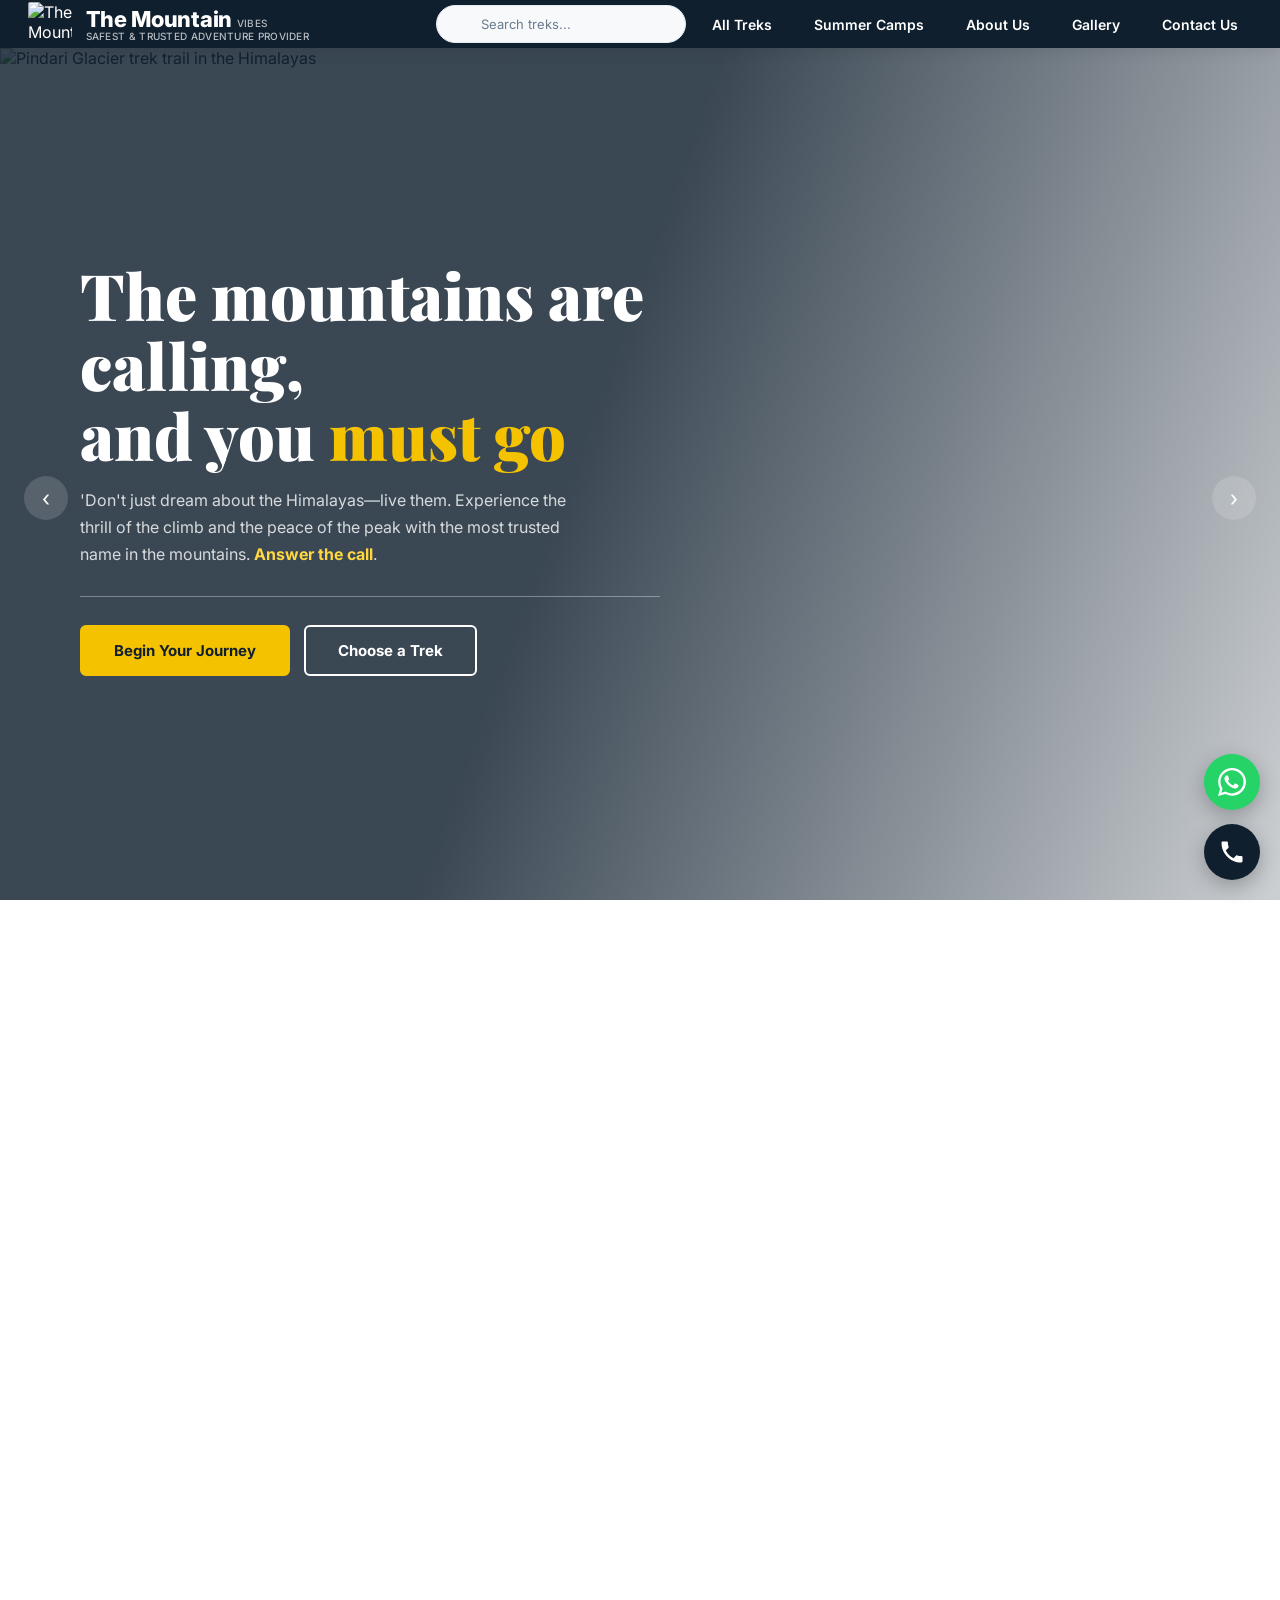
==== commit 33be20f7: "Improve SEO and accessibility in index.html Updated SEO metadata including title, description, and k" ====
--- a/The-Mountain-Vibes-main/index.html
+++ b/The-Mountain-Vibes-main/index.html
@@ -3,7 +3,85 @@
   <head>
     <meta charset="UTF-8" />
     <meta name="viewport" content="width=device-width, initial-scale=1.0" />
-    <title>The Mountain Vibes | Safest & Trusted Adventure Provider</title>
+
+    <!-- ═══════════════════════════════════════════════════════════
+         PRIMARY SEO META
+         ⚠️ REPLACE every occurrence of https://themountainvibes.com
+            with your real live domain (find & replace once).
+    ═══════════════════════════════════════════════════════════ -->
+    <title>The Mountain Vibes | Himalayan Treks in Uttarakhand & Kashmir</title>
+    <meta
+      name="description"
+      content="Trek the Himalayas with The Mountain Vibes — the safest, most trusted Uttarakhand & Kashmir trekking company. Roopkund, Brahmatal, Ali Bedni Bugyal, Kashmir Great Lakes & more. Rated 4.9★ by 40+ trekkers. Book your guided trek today."
+    />
+    <meta
+      name="keywords"
+      content="Himalayan treks, Uttarakhand trekking, Kashmir Great Lakes trek, Roopkund trek, Brahmatal trek, Ali Bedni Bugyal trek, Valley of Flowers trek, Kedarkantha trek, trekking company Lohajung, guided treks India, beginner treks Himalayas, family treks, women trekking"
+    />
+    <meta name="author" content="The Mountain Vibes" />
+    <meta
+      name="robots"
+      content="index, follow, max-image-preview:large, max-snippet:-1, max-video-preview:-1"
+    />
+    <link rel="canonical" href="https://themountainvibes.com/" />
+    <meta name="theme-color" content="#0f1f2e" />
+
+    <!-- Local / Geo signals -->
+    <meta name="geo.region" content="IN-UT" />
+    <meta name="geo.placename" content="Lohajung, Uttarakhand" />
+    <meta name="geo.position" content="30.1936;79.6606" />
+    <meta name="ICBM" content="30.1936, 79.6606" />
+
+    <!-- ═══════════════ OPEN GRAPH (Facebook / WhatsApp / LinkedIn) ═══════════════ -->
+    <meta property="og:type" content="website" />
+    <meta property="og:site_name" content="The Mountain Vibes" />
+    <meta
+      property="og:title"
+      content="The Mountain Vibes | Himalayan Treks in Uttarakhand & Kashmir"
+    />
+    <meta
+      property="og:description"
+      content="The safest, most trusted Himalayan trekking company. Roopkund, Brahmatal, Kashmir Great Lakes & more. Rated 4.9★ by 40+ trekkers."
+    />
+    <meta property="og:url" content="https://themountainvibes.com/" />
+    <meta
+      property="og:image"
+      content="https://themountainvibes.com/The_Mountains_All_treks_imag/11%20Pindari%20Glacier%20Trek%201.jpg"
+    />
+    <meta property="og:image:width" content="1200" />
+    <meta property="og:image:height" content="630" />
+    <meta property="og:image:alt" content="Trekkers crossing a Himalayan ridge with The Mountain Vibes" />
+    <meta property="og:locale" content="en_IN" />
+
+    <!-- ═══════════════ TWITTER / X CARD ═══════════════ -->
+    <meta name="twitter:card" content="summary_large_image" />
+    <meta
+      name="twitter:title"
+      content="The Mountain Vibes | Himalayan Treks in Uttarakhand & Kashmir"
+    />
+    <meta
+      name="twitter:description"
+      content="The safest, most trusted Himalayan trekking company. Rated 4.9★ by 40+ trekkers. Book your guided Himalayan trek."
+    />
+    <meta
+      name="twitter:image"
+      content="https://themountainvibes.com/The_Mountains_All_treks_imag/11%20Pindari%20Glacier%20Trek%201.jpg"
+    />
+
+    <!-- ═══════════════ PERFORMANCE: preconnect / dns-prefetch ═══════════════ -->
+    <link rel="preconnect" href="https://fonts.googleapis.com" />
+    <link rel="preconnect" href="https://fonts.gstatic.com" crossorigin />
+    <link rel="dns-prefetch" href="https://www.youtube.com" />
+    <link rel="dns-prefetch" href="https://images.unsplash.com" />
+    <link rel="dns-prefetch" href="https://lh3.googleusercontent.com" />
+
+    <!-- Favicon (point this at your real icon file) -->
+    <link
+      rel="icon"
+      href="https://github.com/Aegis76/Mountain-Vibes/blob/main/The-Mountain-Vibes-main/images/logo.jpg?raw=true"
+      type="image/jpeg"
+    />
+
     <link
       href="https://fonts.googleapis.com/css2?family=Playfair+Display:ital,wght@0,700;0,900;1,700&family=Inter:wght@300;400;500;600;700&display=swap"
       rel="stylesheet"
@@ -11,6 +89,251 @@
     <link href="navbar.css" rel="stylesheet" />
     <link href="footer.css" rel="stylesheet" />
     <link href="style.css" rel="stylesheet" />
+
+    <!-- ═══════════════════════════════════════════════════════════
+         STRUCTURED DATA (JSON-LD)  —  the core of "advanced SEO"
+         One @graph covering: Organization, WebSite (with Sitelinks
+         Search box), TravelAgency + LocalBusiness (with rating &
+         address), BreadcrumbList, and ItemList of featured treks.
+    ═══════════════════════════════════════════════════════════ -->
+    <script type="application/ld+json">
+    {
+      "@context": "https://schema.org",
+      "@graph": [
+        {
+          "@type": "Organization",
+          "@id": "https://themountainvibes.com/#organization",
+          "name": "The Mountain Vibes",
+          "url": "https://themountainvibes.com/",
+          "logo": {
+            "@type": "ImageObject",
+            "url": "https://github.com/Aegis76/Mountain-Vibes/blob/main/The-Mountain-Vibes-main/images/logo.jpg?raw=true"
+          },
+          "email": "tmvadventures@gmail.com",
+          "telephone": "+91-9557711495",
+          "sameAs": []
+        },
+        {
+          "@type": "WebSite",
+          "@id": "https://themountainvibes.com/#website",
+          "url": "https://themountainvibes.com/",
+          "name": "The Mountain Vibes",
+          "description": "Safest & most trusted Himalayan trekking company in Uttarakhand and Kashmir.",
+          "publisher": { "@id": "https://themountainvibes.com/#organization" },
+          "inLanguage": "en-IN",
+          "potentialAction": {
+            "@type": "SearchAction",
+            "target": {
+              "@type": "EntryPoint",
+              "urlTemplate": "https://themountainvibes.com/trek.html?q={search_term_string}"
+            },
+            "query-input": "required name=search_term_string"
+          }
+        },
+        {
+          "@type": ["TravelAgency", "LocalBusiness"],
+          "@id": "https://themountainvibes.com/#business",
+          "name": "The Mountain Vibes",
+          "image": "https://themountainvibes.com/The_Mountains_All_treks_imag/11%20Pindari%20Glacier%20Trek%201.jpg",
+          "url": "https://themountainvibes.com/",
+          "telephone": "+91-9557711495",
+          "email": "tmvadventures@gmail.com",
+          "priceRange": "₹₹",
+          "parentOrganization": { "@id": "https://themountainvibes.com/#organization" },
+          "address": {
+            "@type": "PostalAddress",
+            "streetAddress": "Near GMVN, Roopkund Marg, Lohajung, Mundoli",
+            "addressLocality": "Lohajung",
+            "addressRegion": "Uttarakhand",
+            "postalCode": "246427",
+            "addressCountry": "IN"
+          },
+          "geo": {
+            "@type": "GeoCoordinates",
+            "latitude": 30.1936,
+            "longitude": 79.6606
+          },
+          "areaServed": ["Uttarakhand", "Kashmir", "Indian Himalayas"],
+          "aggregateRating": {
+            "@type": "AggregateRating",
+            "ratingValue": "4.9",
+            "reviewCount": "40",
+            "bestRating": "5",
+            "worstRating": "1"
+          },
+          "review": [
+            {
+              "@type": "Review",
+              "author": { "@type": "Person", "name": "Dinesh C Pandey" },
+              "datePublished": "2026-05-27",
+              "reviewRating": { "@type": "Rating", "ratingValue": "5", "bestRating": "5" },
+              "reviewBody": "A flawlessly organised 4-day trek from Lohajung to Bekaltal, Brahmatal and Jhandi Top. Outstanding lodging, hygienic tents, excellent food and a warm, professional team. Highly recommended."
+            },
+            {
+              "@type": "Review",
+              "author": { "@type": "Person", "name": "Jay Pedhadiya" },
+              "datePublished": "2026-03-27",
+              "reviewRating": { "@type": "Rating", "ratingValue": "5", "bestRating": "5" },
+              "reviewBody": "An outstanding Brahmatal trek experience. Humble, supportive staff, fresh nutritious food and excellent coordination throughout."
+            },
+            {
+              "@type": "Review",
+              "author": { "@type": "Person", "name": "Neeraj Tiwari" },
+              "datePublished": "2026-03-28",
+              "reviewRating": { "@type": "Rating", "ratingValue": "5", "bestRating": "5" },
+              "reviewBody": "My first trek with a registered agency and it exceeded expectations. Great equipment, food, guidance and safety drills — the best in the business and great value."
+            }
+          ]
+        },
+        {
+          "@type": "BreadcrumbList",
+          "@id": "https://themountainvibes.com/#breadcrumb",
+          "itemListElement": [
+            { "@type": "ListItem", "position": 1, "name": "Home", "item": "https://themountainvibes.com/" },
+            { "@type": "ListItem", "position": 2, "name": "All Treks", "item": "https://themountainvibes.com/trek.html" },
+            { "@type": "ListItem", "position": 3, "name": "Summer Camps", "item": "https://themountainvibes.com/camp.html" }
+          ]
+        },
+        {
+          "@type": "ItemList",
+          "@id": "https://themountainvibes.com/#featured-treks",
+          "name": "Most Popular Upcoming Himalayan Treks",
+          "itemListElement": [
+            {
+              "@type": "ListItem",
+              "position": 1,
+              "name": "Roopkund Trek",
+              "url": "https://themountainvibes.com/view-trek.html?trek=roopkund"
+            },
+            {
+              "@type": "ListItem",
+              "position": 2,
+              "name": "Ali Bedni Bugyal Trek",
+              "url": "https://themountainvibes.com/view-trek.html?trek=ali"
+            },
+            {
+              "@type": "ListItem",
+              "position": 3,
+              "name": "Kashmir Great Lakes Trek",
+              "url": "https://themountainvibes.com/view-trek.html?trek=kgl"
+            },
+            {
+              "@type": "ListItem",
+              "position": 4,
+              "name": "Valley of Flowers Trek",
+              "url": "https://themountainvibes.com/view-trek.html?trek=vof"
+            }
+          ]
+        }
+      ]
+    }
+    </script>
+
+    <!-- ═══════════════ FAQ RICH RESULT (FAQPage) ═══════════════ -->
+    <script type="application/ld+json">
+    {
+      "@context": "https://schema.org",
+      "@type": "FAQPage",
+      "mainEntity": [
+        {
+          "@type": "Question",
+          "name": "How do I choose the right trek?",
+          "acceptedAnswer": {
+            "@type": "Answer",
+            "text": "Choose based on your fitness level, available time, and experience. Beginners should start with Easy or Easy-Moderate treks like Kedarkantha or Ali Bedni Bugyal."
+          }
+        },
+        {
+          "@type": "Question",
+          "name": "Is trekking safe for beginners?",
+          "acceptedAnswer": {
+            "@type": "Answer",
+            "text": "Yes. Many of our treks are perfect for beginners. Our certified guides ensure your safety and provide all necessary support throughout the journey."
+          }
+        },
+        {
+          "@type": "Question",
+          "name": "How should I prepare physically for a Himalayan trek?",
+          "acceptedAnswer": {
+            "@type": "Answer",
+            "text": "Start with regular cardio (running, cycling, swimming) and strength training 4-6 weeks before your trek. Building stamina and leg strength makes the experience much more enjoyable."
+          }
+        },
+        {
+          "@type": "Question",
+          "name": "What is the booking and cancellation policy?",
+          "acceptedAnswer": {
+            "@type": "Answer",
+            "text": "You can book online through our website. Our cancellation policy varies depending on how close to the trek date you cancel. Please refer to our Terms & Conditions for full details."
+          }
+        },
+        {
+          "@type": "Question",
+          "name": "Do I need travel insurance for a trek?",
+          "acceptedAnswer": {
+            "@type": "Answer",
+            "text": "Yes, we strongly recommend travel insurance that covers high-altitude trekking and emergency evacuation for peace of mind and financial protection."
+          }
+        },
+        {
+          "@type": "Question",
+          "name": "Are your treks suitable for families and kids?",
+          "acceptedAnswer": {
+            "@type": "Answer",
+            "text": "Absolutely. We have specially curated family-friendly treks that are safe and enjoyable for children as young as 8 years old, with manageable distances and beautiful campsites."
+          }
+        },
+        {
+          "@type": "Question",
+          "name": "What special care do you provide for children on treks?",
+          "acceptedAnswer": {
+            "@type": "Answer",
+            "text": "Our guides are trained to handle children's needs, with child-friendly meals and a relaxed pace. We also conduct educational activities about nature and wildlife during the trek."
+          }
+        },
+        {
+          "@type": "Question",
+          "name": "Is it safe for solo women to trek with Mountain Vibes?",
+          "acceptedAnswer": {
+            "@type": "Answer",
+            "text": "Safety is our top priority. We have a strict zero-tolerance policy for harassment, our staff is vetted, and we often have female trek leads. Solo women join our fixed groups and feel very safe."
+          }
+        },
+        {
+          "@type": "Question",
+          "name": "What are the toilet and menstrual hygiene facilities on the trek?",
+          "acceptedAnswer": {
+            "@type": "Answer",
+            "text": "We provide private dry toilet tents at all campsites. For menstrual hygiene we advise carrying zip-lock bags for disposal, and our female staff can provide additional support and guidance."
+          }
+        },
+        {
+          "@type": "Question",
+          "name": "Do you provide separate tents for women?",
+          "acceptedAnswer": {
+            "@type": "Answer",
+            "text": "Yes, we provide separate tent accommodations for women on all our treks. Solo women trekkers share a tent with another female trekker for privacy and comfort."
+          }
+        },
+        {
+          "@type": "Question",
+          "name": "What essential gear do I need for a trek?",
+          "acceptedAnswer": {
+            "@type": "Answer",
+            "text": "Essential gear includes sturdy trekking boots, a 40-50L backpack, warm layers (down jacket, thermals), waterproof outer layers, and a good quality sleeping bag."
+          }
+        },
+        {
+          "@type": "Question",
+          "name": "Can I rent trekking gear from The Mountain Vibes?",
+          "acceptedAnswer": {
+            "@type": "Answer",
+            "text": "Yes. We provide high-quality trekking gear on rent — down jackets, trekking poles, gaiters and backpacks — bookable in advance or at the base camp for most treks."
+          }
+        }
+      ]
+    }
+    </script>
   </head>
 
   <body>
@@ -19,8 +342,10 @@
       <a href="index.html" class="logo">
         <img
           src="https://github.com/Aegis76/Mountain-Vibes/blob/main/The-Mountain-Vibes-main/images/logo.jpg?raw=true"
-          alt="The Mountain Vibes"
+          alt="The Mountain Vibes logo"
           class="logo-icon"
+          width="48"
+          height="48"
         />
         <div class="logo-txt">
           <!-- ✅ "MOUNTAIN" in white, "VIBES" in golden -->
@@ -30,7 +355,7 @@
       </a>
       <ul class="nav-right">
         <div class="nav-search">
-          <input type="text" placeholder="Search treks..." />
+          <input type="text" placeholder="Search treks..." aria-label="Search treks" />
         </div>
         <li><a href="trek.html" class="nb">All Treks</a></li>
         <li><a href="camp.html" class="nb">Summer Camps</a></li>
@@ -38,30 +363,34 @@
         <li><a href="gallery.html" class="nb">Gallery</a></li>
         <li><a href="contact.html" class="nb">Contact Us</a></li>
       </ul>
-      <button class="nb menu" type="button">☰</button>
+      <button class="nb menu" type="button" aria-label="Open menu">☰</button>
     </nav>
-    
-    <!-- PAGE CONTENT (unchanged) -->
+
+    <!-- PAGE CONTENT -->
     <div class="page active" id="page-home">
       <!-- HERO SLIDER -->
       <div class="hero-slider">
         <div class="hero-slide active">
           <img
             src="The_Mountains_All_treks_imag/11 Pindari Glacier Trek 1.jpg?updatedAt=1777906691135"
-            alt="Hero 1"
+            alt="Pindari Glacier trek trail in the Himalayas"
             fetchpriority="high"
+            width="1600"
+            height="900"
           />
         </div>
         <div class="hero-slide">
           <img
             src="The_Mountains_All_treks_imag/11 Pindari Glacier Trek 6.webp?updatedAt=1777906688262"
-            alt="Hero 2"
+            alt="Trekkers on the Pindari Glacier route"
+            loading="lazy"
           />
         </div>
         <div class="hero-slide">
           <img
             src="The_Mountains_All_treks_imag/6 Ranthan khadak Trek 6.jpg?updatedAt=1777906577035"
-            alt="Hero 3"
+            alt="Ranthan Khadak trek ridgeline view"
+            loading="lazy"
           />
         </div>
         <div class="hero-overlay"></div>
@@ -92,10 +421,10 @@
             </button>
           </div>
         </div>
-        <button class="hero-arrow h-prev" onclick="changeHeroSlide(-1)">
+        <button class="hero-arrow h-prev" onclick="changeHeroSlide(-1)" aria-label="Previous slide">
           ‹
         </button>
-        <button class="hero-arrow h-next" onclick="changeHeroSlide(1)">
+        <button class="hero-arrow h-next" onclick="changeHeroSlide(1)" aria-label="Next slide">
           ›
         </button>
         <div class="hero-dots" id="heroDots"></div>
@@ -107,7 +436,8 @@
         <div class="cat-item" onclick="window.location.href = 'private.html'">
           <img
             src="https://images.unsplash.com/photo-1504280390367-361c6d9f38f4?w=400&q=80"
-            alt="Private"
+            alt="Private trip trekking in the mountains"
+            loading="lazy"
           />
           <div class="cat-overlay"></div>
           <div class="cat-label">
@@ -117,7 +447,8 @@
         <div class="cat-item" onclick="window.location.href = 'camp.html'">
           <img
             src="https://images.unsplash.com/photo-1526772662000-3f88f10405ff?w=400&q=80"
-            alt="Summer"
+            alt="Summer camp tents under the stars"
+            loading="lazy"
           />
           <div class="cat-overlay"></div>
           <div class="cat-label">
@@ -127,7 +458,8 @@
         <div class="cat-item">
           <img
             src="https://images.unsplash.com/photo-1605640840605-14ac1855827b?w=400&q=80"
-            alt="Suggest"
+            alt="Suggest me a trek based on my preferences"
+            loading="lazy"
           />
           <div class="cat-overlay"></div>
           <div class="cat-label"><span class="cat-ico">💡</span>Suggest Me</div>
@@ -135,7 +467,8 @@
         <div class="cat-item">
           <img
             src="https://images.unsplash.com/photo-1519904981063-b0cf448d479e?w=400&q=80"
-            alt="Family"
+            alt="Family and kids friendly Himalayan trek"
+            loading="lazy"
           />
           <div class="cat-overlay"></div>
           <div class="cat-label">
@@ -149,7 +482,7 @@
         <h2>Plan Your Next Adventure</h2>
         <div class="treks-heading">Most Popular Upcoming Himalayan Treks</div>
         <div class="treks-slider-wrap">
-          <button class="ts-arrow ts-prev" onclick="slideTreks(-1)">‹</button>
+          <button class="ts-arrow ts-prev" onclick="slideTreks(-1)" aria-label="Previous treks">‹</button>
           <div class="treks-slider" id="treksSlider">
             <div
               class="trek-card reveal"
@@ -158,7 +491,8 @@
               <div class="tk-img">
                 <img
                   src="The_Mountains_All_treks_imag/1 Roopkund1.jpg?updatedAt=1777906691135"
-                  alt="Roopkund"
+                  alt="Roopkund Trek in Uttarakhand"
+                  loading="lazy"
                 />
                 <div class="tk-loc">📍 Uttarakhand</div>
               </div>
@@ -179,7 +513,8 @@
               <div class="tk-img">
                 <img
                   src="The_Mountains_All_treks_imag/(2)Ali Bedani Bugyal 5.jpg?updatedAt=1777906667455"
-                  alt="Ali Bedni Bugyal"
+                  alt="Ali Bedni Bugyal Trek meadows in Uttarakhand"
+                  loading="lazy"
                 />
                 <div class="tk-loc">📍 Uttarakhand</div>
               </div>
@@ -200,7 +535,8 @@
               <div class="tk-img">
                 <img
                   src="The_Mountains_All_treks_imag/8 Kashmir Great Lake Trek 5.jpeg?updatedAt=1779290763235"
-                  alt="Kashmir Great Lakes"
+                  alt="Kashmir Great Lakes Trek alpine lake"
+                  loading="lazy"
                 />
                 <div class="tk-loc">📍 Kashmir</div>
               </div>
@@ -221,7 +557,8 @@
               <div class="tk-img">
                 <img
                   src="The_Mountains_All_treks_imag/(2)Ali Bedani Bugyal6.jpg"
-                  alt="Valley of Flowers"
+                  alt="Valley of Flowers Trek in Uttarakhand"
+                  loading="lazy"
                 />
                 <div class="tk-loc">📍 Uttarakhand</div>
               </div>
@@ -235,7 +572,7 @@
               </div>
             </div>
           </div>
-          <button class="ts-arrow ts-next" onclick="slideTreks(1)">›</button>
+          <button class="ts-arrow ts-next" onclick="slideTreks(1)" aria-label="Next treks">›</button>
         </div>
       </section>
 
@@ -246,24 +583,28 @@
           <div class="g-item">
             <img
               src="The_Mountains_All_treks_imag/12 Tarasar Marsar Trek 3.webp?updatedAt=1777906691135"
+              alt="Tarsar Marsar Trek alpine lake in Kashmir"
               loading="lazy"
             />
           </div>
           <div class="g-item">
             <img
               src="The_Mountains_All_treks_imag/11 Pindari Glacier Trek 2.webp?updatedAt=1779290765015"
+              alt="Pindari Glacier Trek snow-capped peaks"
               loading="lazy"
             />
           </div>
           <div class="g-item">
             <img
               src="The_Mountains_All_treks_imag/9 Gomukh Tapovan Trek 5.webp?updatedAt=1779292379304"
+              alt="Gomukh Tapovan Trek near the Gangotri glacier"
               loading="lazy"
             />
           </div>
           <div class="g-item">
             <img
               src="The_Mountains_All_treks_imag/3 brahmataal 3.jpg?updatedAt=1777906667455"
+              alt="Brahmatal Trek frozen lake in winter"
               loading="lazy"
             />
           </div>
@@ -306,6 +647,7 @@
                         src="https://lh3.googleusercontent.com/a-/ALV-UjUJYLlK56STDMaAhXFZ2qBVKpkka6Go81Roqb4Fl-Evk6FDocs=w90-h90-p-rp-mo-ba12-br100"
                         alt="Dinesh C Pandey"
                         class="rc-av-img"
+                        loading="lazy"
                         >
                       <div>
                         <div class="rc-name">Dinesh C Pandey</div>
@@ -331,6 +673,7 @@
                         src="https://lh3.googleusercontent.com/a-/ALV-UjW3vxg3NQ-XcMqSJV96-aSoXs6j6DAtG-GynqcG1AVWmW2niv4s8A=w90-h90-p-rp-mo-ba12-br100"
                         alt="Jay Pedhadiya"
                         class="rc-av-img"
+                        loading="lazy"
                         >
                       <div>
                         <div class="rc-name">Jay Pedhadiya</div>
@@ -352,6 +695,7 @@
                         src="https://lh3.googleusercontent.com/a-/ALV-UjXOpbCKaDBmpHcqwtSxYd6f45W5mrthHdGuAuX8yFnzbyg6PUsV6w=w90-h90-p-rp-mo-br100"
                         alt="neeraj tiwari"
                         class="rc-av-img"
+                        loading="lazy"
                         >
                       <div>
                         <div class="rc-name">neeraj tiwari</div>
@@ -375,6 +719,7 @@
                         src="https://lh3.googleusercontent.com/a-/ALV-UjUvuThOiL41YjTjSiJpH4KEETZUDAXi7YdC1S5OJFW29R7JCk5C=w90-h90-p-rp-mo-br100"
                         alt="Geeta Pande"
                         class="rc-av-img"
+                        loading="lazy"
                         >
                       <div>
                         <div class="rc-name">Geeta Pande</div>
@@ -485,6 +830,7 @@
                 <iframe
                   src="https://www.youtube.com/embed/cUd_thoTYwQ"
                   title="Ali Bedni Bugyal Trek"
+                  loading="lazy"
                   allow="
                     accelerometer;
                     autoplay;
@@ -512,6 +858,7 @@
                 <iframe
                   src="https://www.youtube.com/embed/MBfekosOPE8"
                   title="Brahmatal Trek"
+                  loading="lazy"
                   allow="
                     accelerometer;
                     autoplay;
@@ -538,6 +885,7 @@
                 <iframe
                   src="https://www.youtube.com/embed/yp4M4zLMrRM"
                   title="Kuari Pass Trek"
+                  loading="lazy"
                   allow="
                     accelerometer;
                     autoplay;
@@ -564,6 +912,7 @@
                 <iframe
                   src="https://www.youtube.com/embed/1MdVN9bsYhc?si=aPI1Cax_ApLaWkyI"
                   title="Kedarkantha Trek"
+                  loading="lazy"
                   allow="
                     accelerometer;
                     autoplay;
@@ -590,6 +939,7 @@
                 <iframe
                   src="https://www.youtube.com/embed/qohoXYv_3f0?si=jTn4eE1PoPxQDKyW"
                   title="Tosha Maidan"
+                  loading="lazy"
                   allow="
                     accelerometer;
                     autoplay;
@@ -616,6 +966,7 @@
                 <iframe
                   src="https://www.youtube.com/embed/vg90hEvOEa8"
                   title="Roopkund Trek"
+                  loading="lazy"
                   allow="
                     accelerometer;
                     autoplay;
@@ -642,6 +993,7 @@
                 <iframe
                   src="https://www.youtube.com/embed/JRbKFaPkv34"
                   title="food by Mountain Vibes"
+                  loading="lazy"
                   allow="
                     accelerometer;
                     autoplay;
@@ -941,4 +1293,4 @@
     <script src="trek-logic.js"></script>
     <script src="script.js"></script>
   </body>
-</html>
+            </html>
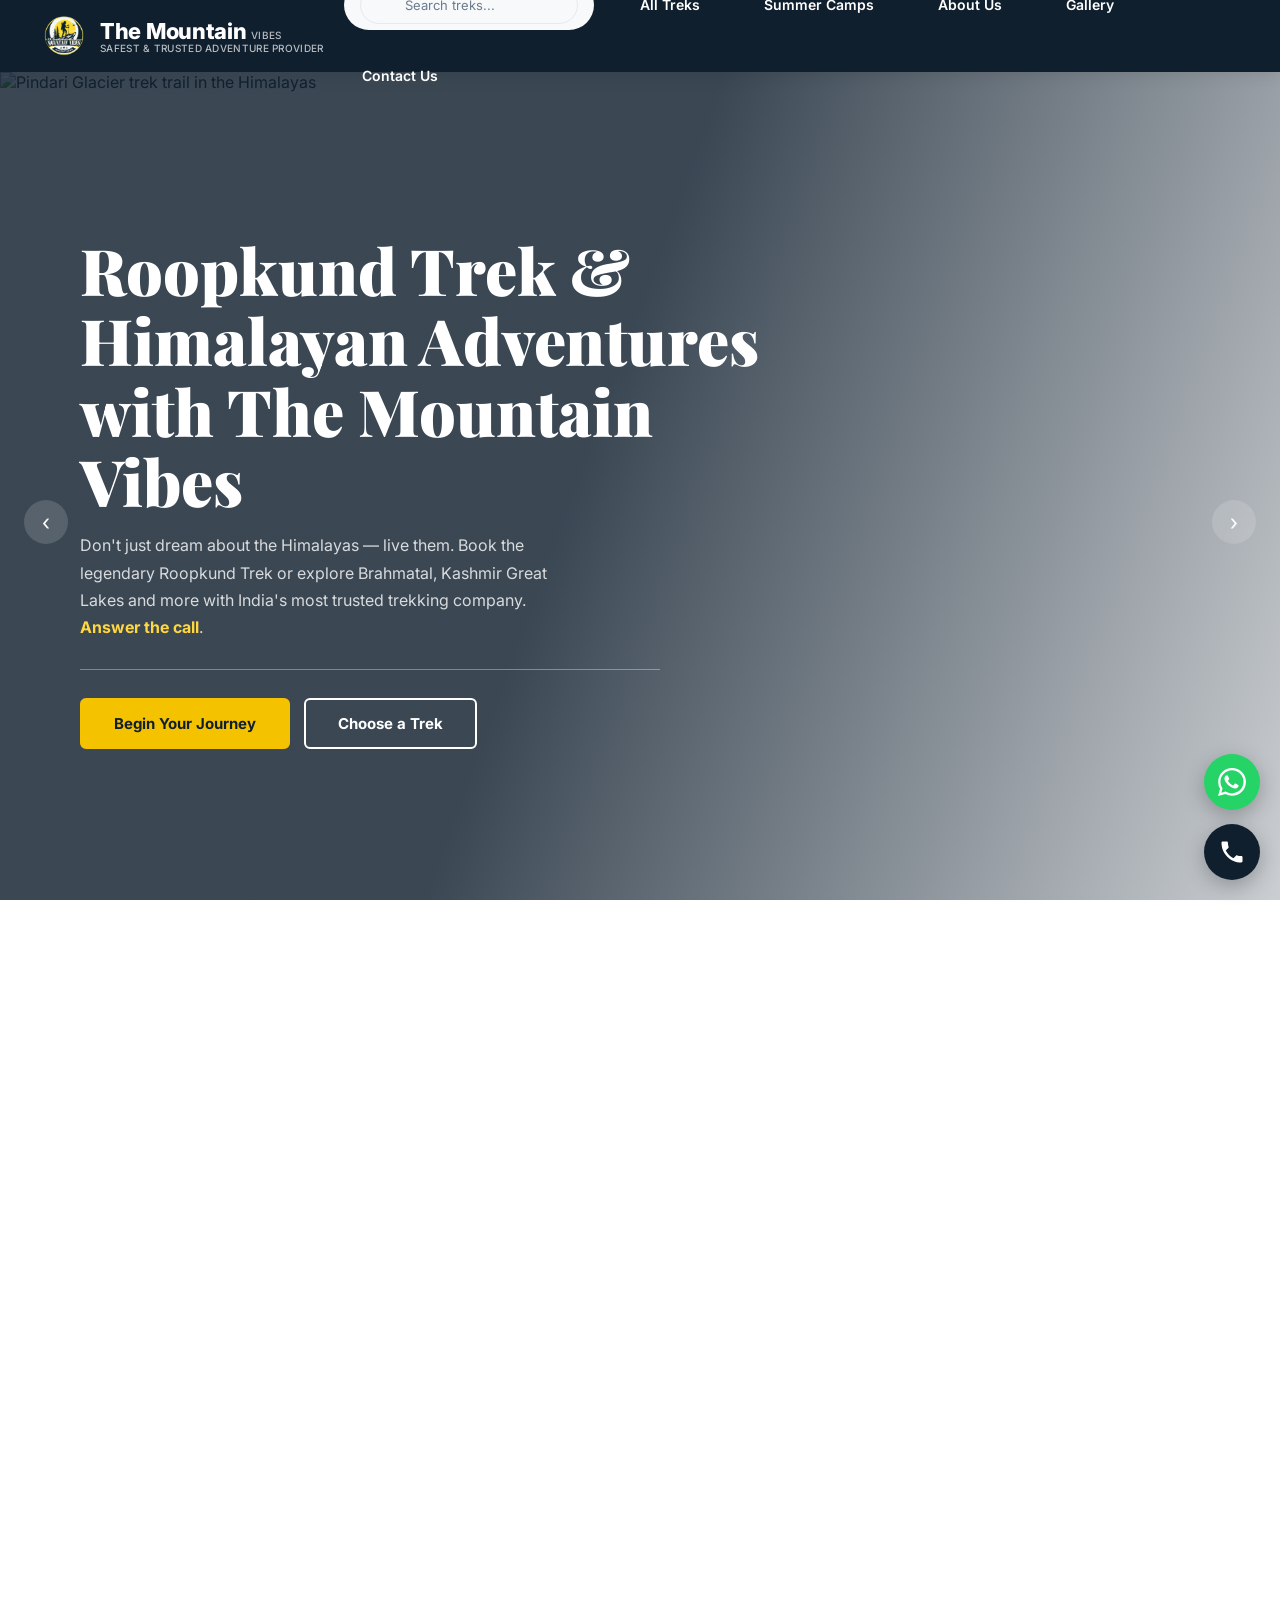
==== commit 0cf06409: "Update SEO metadata and links in index.html Updated SEO metadata and links to reflect the correct do" ====
--- a/The-Mountain-Vibes-main/index.html
+++ b/The-Mountain-Vibes-main/index.html
@@ -6,24 +6,22 @@
 
     <!-- ═══════════════════════════════════════════════════════════
          PRIMARY SEO META
-         ⚠️ REPLACE every occurrence of https://themountainvibes.com
-            with your real live domain (find & replace once).
     ═══════════════════════════════════════════════════════════ -->
-    <title>The Mountain Vibes | Himalayan Treks in Uttarakhand & Kashmir</title>
+    <title>Roopkund Trek, Brahmatal & Himalayan Treks in Uttarakhand & Kashmir | The Mountain Vibes</title>
     <meta
       name="description"
-      content="Trek the Himalayas with The Mountain Vibes — the safest, most trusted Uttarakhand & Kashmir trekking company. Roopkund, Brahmatal, Ali Bedni Bugyal, Kashmir Great Lakes & more. Rated 4.9★ by 40+ trekkers. Book your guided trek today."
+      content="Book the Roopkund Trek and other guided Himalayan treks with The Mountain Vibes — Uttarakhand & Kashmir's most trusted trekking company. Brahmatal, Ali Bedni Bugyal, Kashmir Great Lakes & more. Rated 4.9★ by 40+ trekkers."
     />
     <meta
       name="keywords"
-      content="Himalayan treks, Uttarakhand trekking, Kashmir Great Lakes trek, Roopkund trek, Brahmatal trek, Ali Bedni Bugyal trek, Valley of Flowers trek, Kedarkantha trek, trekking company Lohajung, guided treks India, beginner treks Himalayas, family treks, women trekking"
+      content="Roopkund trek, Himalayan treks, Uttarakhand trekking, Kashmir Great Lakes trek, Brahmatal trek, Ali Bedni Bugyal trek, Valley of Flowers trek, Kedarkantha trek, trekking company Lohajung, guided treks India, beginner treks Himalayas, family treks, women trekking"
     />
     <meta name="author" content="The Mountain Vibes" />
     <meta
       name="robots"
       content="index, follow, max-image-preview:large, max-snippet:-1, max-video-preview:-1"
     />
-    <link rel="canonical" href="https://themountainvibes.com/" />
+    <link rel="canonical" href="https://www.the-mountain-vibes.com/" />
     <meta name="theme-color" content="#0f1f2e" />
 
     <!-- Local / Geo signals -->
@@ -37,35 +35,35 @@
     <meta property="og:site_name" content="The Mountain Vibes" />
     <meta
       property="og:title"
-      content="The Mountain Vibes | Himalayan Treks in Uttarakhand & Kashmir"
+      content="Roopkund Trek & Himalayan Treks in Uttarakhand & Kashmir | The Mountain Vibes"
     />
     <meta
       property="og:description"
       content="The safest, most trusted Himalayan trekking company. Roopkund, Brahmatal, Kashmir Great Lakes & more. Rated 4.9★ by 40+ trekkers."
     />
-    <meta property="og:url" content="https://themountainvibes.com/" />
+    <meta property="og:url" content="https://www.the-mountain-vibes.com/" />
     <meta
       property="og:image"
-      content="https://themountainvibes.com/The_Mountains_All_treks_imag/11%20Pindari%20Glacier%20Trek%201.jpg"
+      content="https://www.the-mountain-vibes.com/The_Mountains_All_treks_imag/1%20Roopkund1.jpg"
     />
     <meta property="og:image:width" content="1200" />
     <meta property="og:image:height" content="630" />
-    <meta property="og:image:alt" content="Trekkers crossing a Himalayan ridge with The Mountain Vibes" />
+    <meta property="og:image:alt" content="Trekkers on the Roopkund Trek with The Mountain Vibes" />
     <meta property="og:locale" content="en_IN" />
 
     <!-- ═══════════════ TWITTER / X CARD ═══════════════ -->
     <meta name="twitter:card" content="summary_large_image" />
     <meta
       name="twitter:title"
-      content="The Mountain Vibes | Himalayan Treks in Uttarakhand & Kashmir"
+      content="Roopkund Trek & Himalayan Treks in Uttarakhand & Kashmir | The Mountain Vibes"
     />
     <meta
       name="twitter:description"
-      content="The safest, most trusted Himalayan trekking company. Rated 4.9★ by 40+ trekkers. Book your guided Himalayan trek."
+      content="The safest, most trusted Himalayan trekking company. Rated 4.9★ by 40+ trekkers. Book your guided Roopkund trek."
     />
     <meta
       name="twitter:image"
-      content="https://themountainvibes.com/The_Mountains_All_treks_imag/11%20Pindari%20Glacier%20Trek%201.jpg"
+      content="https://www.the-mountain-vibes.com/The_Mountains_All_treks_imag/1%20Roopkund1.jpg"
     />
 
     <!-- ═══════════════ PERFORMANCE: preconnect / dns-prefetch ═══════════════ -->
@@ -75,10 +73,10 @@
     <link rel="dns-prefetch" href="https://images.unsplash.com" />
     <link rel="dns-prefetch" href="https://lh3.googleusercontent.com" />
 
-    <!-- Favicon (point this at your real icon file) -->
+    <!-- Favicon -->
     <link
       rel="icon"
-      href="https://github.com/Aegis76/Mountain-Vibes/blob/main/The-Mountain-Vibes-main/images/logo.jpg?raw=true"
+      href="https://www.the-mountain-vibes.com/images/logo.jpg"
       type="image/jpeg"
     />
 
@@ -91,10 +89,7 @@
     <link href="style.css" rel="stylesheet" />
 
     <!-- ═══════════════════════════════════════════════════════════
-         STRUCTURED DATA (JSON-LD)  —  the core of "advanced SEO"
-         One @graph covering: Organization, WebSite (with Sitelinks
-         Search box), TravelAgency + LocalBusiness (with rating &
-         address), BreadcrumbList, and ItemList of featured treks.
+         STRUCTURED DATA (JSON-LD)
     ═══════════════════════════════════════════════════════════ -->
     <script type="application/ld+json">
     {
@@ -102,12 +97,12 @@
       "@graph": [
         {
           "@type": "Organization",
-          "@id": "https://themountainvibes.com/#organization",
+          "@id": "https://www.the-mountain-vibes.com/#organization",
           "name": "The Mountain Vibes",
-          "url": "https://themountainvibes.com/",
+          "url": "https://www.the-mountain-vibes.com/",
           "logo": {
             "@type": "ImageObject",
-            "url": "https://github.com/Aegis76/Mountain-Vibes/blob/main/The-Mountain-Vibes-main/images/logo.jpg?raw=true"
+            "url": "https://www.the-mountain-vibes.com/images/logo.jpg"
           },
           "email": "tmvadventures@gmail.com",
           "telephone": "+91-9557711495",
@@ -115,31 +110,31 @@
         },
         {
           "@type": "WebSite",
-          "@id": "https://themountainvibes.com/#website",
-          "url": "https://themountainvibes.com/",
+          "@id": "https://www.the-mountain-vibes.com/#website",
+          "url": "https://www.the-mountain-vibes.com/",
           "name": "The Mountain Vibes",
           "description": "Safest & most trusted Himalayan trekking company in Uttarakhand and Kashmir.",
-          "publisher": { "@id": "https://themountainvibes.com/#organization" },
+          "publisher": { "@id": "https://www.the-mountain-vibes.com/#organization" },
           "inLanguage": "en-IN",
           "potentialAction": {
             "@type": "SearchAction",
             "target": {
               "@type": "EntryPoint",
-              "urlTemplate": "https://themountainvibes.com/trek.html?q={search_term_string}"
+              "urlTemplate": "https://www.the-mountain-vibes.com/trek.html?q={search_term_string}"
             },
             "query-input": "required name=search_term_string"
           }
         },
         {
           "@type": ["TravelAgency", "LocalBusiness"],
-          "@id": "https://themountainvibes.com/#business",
+          "@id": "https://www.the-mountain-vibes.com/#business",
           "name": "The Mountain Vibes",
-          "image": "https://themountainvibes.com/The_Mountains_All_treks_imag/11%20Pindari%20Glacier%20Trek%201.jpg",
-          "url": "https://themountainvibes.com/",
+          "image": "https://www.the-mountain-vibes.com/The_Mountains_All_treks_imag/1%20Roopkund1.jpg",
+          "url": "https://www.the-mountain-vibes.com/",
           "telephone": "+91-9557711495",
           "email": "tmvadventures@gmail.com",
           "priceRange": "₹₹",
-          "parentOrganization": { "@id": "https://themountainvibes.com/#organization" },
+          "parentOrganization": { "@id": "https://www.the-mountain-vibes.com/#organization" },
           "address": {
             "@type": "PostalAddress",
             "streetAddress": "Near GMVN, Roopkund Marg, Lohajung, Mundoli",
@@ -187,41 +182,39 @@
         },
         {
           "@type": "BreadcrumbList",
-          "@id": "https://themountainvibes.com/#breadcrumb",
+          "@id": "https://www.the-mountain-vibes.com/#breadcrumb",
           "itemListElement": [
-            { "@type": "ListItem", "position": 1, "name": "Home", "item": "https://themountainvibes.com/" },
-            { "@type": "ListItem", "position": 2, "name": "All Treks", "item": "https://themountainvibes.com/trek.html" },
-            { "@type": "ListItem", "position": 3, "name": "Summer Camps", "item": "https://themountainvibes.com/camp.html" }
+            { "@type": "ListItem", "position": 1, "name": "Home", "item": "https://www.the-mountain-vibes.com/" }
           ]
         },
         {
           "@type": "ItemList",
-          "@id": "https://themountainvibes.com/#featured-treks",
+          "@id": "https://www.the-mountain-vibes.com/#featured-treks",
           "name": "Most Popular Upcoming Himalayan Treks",
           "itemListElement": [
             {
               "@type": "ListItem",
               "position": 1,
               "name": "Roopkund Trek",
-              "url": "https://themountainvibes.com/view-trek.html?trek=roopkund"
+              "url": "https://www.the-mountain-vibes.com/view-trek.html?trek=roopkund"
             },
             {
               "@type": "ListItem",
               "position": 2,
               "name": "Ali Bedni Bugyal Trek",
-              "url": "https://themountainvibes.com/view-trek.html?trek=ali"
+              "url": "https://www.the-mountain-vibes.com/view-trek.html?trek=ali"
             },
             {
               "@type": "ListItem",
               "position": 3,
               "name": "Kashmir Great Lakes Trek",
-              "url": "https://themountainvibes.com/view-trek.html?trek=kgl"
+              "url": "https://www.the-mountain-vibes.com/view-trek.html?trek=kgl"
             },
             {
               "@type": "ListItem",
               "position": 4,
               "name": "Valley of Flowers Trek",
-              "url": "https://themountainvibes.com/view-trek.html?trek=vof"
+              "url": "https://www.the-mountain-vibes.com/view-trek.html?trek=vof"
             }
           ]
         }
@@ -337,18 +330,17 @@
   </head>
 
   <body>
-    <!-- ─── NAVBAR (FIXED VERSION) ─── -->
+    <!-- ─── NAVBAR ─── -->
     <nav>
       <a href="index.html" class="logo">
         <img
-          src="https://github.com/Aegis76/Mountain-Vibes/blob/main/The-Mountain-Vibes-main/images/logo.jpg?raw=true"
+          src="images/logo.jpg"
           alt="The Mountain Vibes logo"
           class="logo-icon"
           width="48"
           height="48"
         />
         <div class="logo-txt">
-          <!-- ✅ "MOUNTAIN" in white, "VIBES" in golden -->
           <strong>The Mountain <span class="logo-highlight">Vibes</span></strong>
           <span>Safest &amp; Trusted Adventure Provider</span>
         </div>
@@ -372,7 +364,7 @@
       <div class="hero-slider">
         <div class="hero-slide active">
           <img
-            src="The_Mountains_All_treks_imag/11 Pindari Glacier Trek 1.jpg?updatedAt=1777906691135"
+            src="The_Mountains_All_treks_imag/11 Pindari Glacier Trek 1.jpg"
             alt="Pindari Glacier trek trail in the Himalayas"
             fetchpriority="high"
             width="1600"
@@ -381,14 +373,14 @@
         </div>
         <div class="hero-slide">
           <img
-            src="The_Mountains_All_treks_imag/11 Pindari Glacier Trek 6.webp?updatedAt=1777906688262"
+            src="The_Mountains_All_treks_imag/11 Pindari Glacier Trek 6.webp"
             alt="Trekkers on the Pindari Glacier route"
             loading="lazy"
           />
         </div>
         <div class="hero-slide">
           <img
-            src="The_Mountains_All_treks_imag/6 Ranthan khadak Trek 6.jpg?updatedAt=1777906577035"
+            src="The_Mountains_All_treks_imag/6 Ranthan khadak Trek 6.jpg"
             alt="Ranthan Khadak trek ridgeline view"
             loading="lazy"
           />
@@ -396,10 +388,10 @@
         <div class="hero-overlay"></div>
         <div class="hero-content" id="heroContent">
           <h1 id="heroTitle">
-            The mountains are calling,<br>and you <em>must go</em>
+            Roopkund Trek &amp; Himalayan Adventures with The Mountain Vibes
           </h1>
           <p id="heroSubtitle">
-            'Don't just dream about the Himalayas—live them. Experience the thrill of the climb and the peace of the peak with the most trusted name in the mountains. <a href="https://api.whatsapp.com/send?phone=919557711495&text=Hi!%20I\'m%20interested%20in%20becoming%20a%20Trek%20Ambassador%20for%20The%20Mountain%20Vibes." style="color:#ffd740;font-weight:700">Answer the call</a>.
+            Don't just dream about the Himalayas — live them. Book the legendary Roopkund Trek or explore Brahmatal, Kashmir Great Lakes and more with India's most trusted trekking company. <a href="https://api.whatsapp.com/send?phone=919557711495&text=Hi!%20I%27m%20interested%20in%20becoming%20a%20Trek%20Ambassador%20for%20The%20Mountain%20Vibes." style="color:#ffd740;font-weight:700">Answer the call</a>.
           </p>
           <div class="hero-divider"></div>
           <div class="hero-btns">
@@ -490,7 +482,7 @@
             >
               <div class="tk-img">
                 <img
-                  src="The_Mountains_All_treks_imag/1 Roopkund1.jpg?updatedAt=1777906691135"
+                  src="The_Mountains_All_treks_imag/1 Roopkund1.jpg"
                   alt="Roopkund Trek in Uttarakhand"
                   loading="lazy"
                 />
@@ -502,7 +494,7 @@
                   <span>DURATION: <strong>8 DAYS</strong></span
                   ><span>GRADE: <strong>MODERATE</strong></span>
                 </div>
-                <button class="tk-btn">View Trek Details</button>
+                <a href="view-trek.html?trek=roopkund" class="tk-btn">View Roopkund Trek Details</a>
               </div>
             </div>
 
@@ -512,7 +504,7 @@
             >
               <div class="tk-img">
                 <img
-                  src="The_Mountains_All_treks_imag/(2)Ali Bedani Bugyal 5.jpg?updatedAt=1777906667455"
+                  src="The_Mountains_All_treks_imag/(2)Ali Bedani Bugyal 5.jpg"
                   alt="Ali Bedni Bugyal Trek meadows in Uttarakhand"
                   loading="lazy"
                 />
@@ -524,7 +516,7 @@
                   <span>DURATION: <strong>6 DAYS</strong></span
                   ><span>GRADE: <strong>EASY TO MODERATE</strong></span>
                 </div>
-                <button class="tk-btn">View Trek Details</button>
+                <a href="view-trek.html?trek=ali" class="tk-btn">View Ali Bedni Bugyal Trek Details</a>
               </div>
             </div>
 
@@ -534,7 +526,7 @@
             >
               <div class="tk-img">
                 <img
-                  src="The_Mountains_All_treks_imag/8 Kashmir Great Lake Trek 5.jpeg?updatedAt=1779290763235"
+                  src="The_Mountains_All_treks_imag/8 Kashmir Great Lake Trek 5.jpeg"
                   alt="Kashmir Great Lakes Trek alpine lake"
                   loading="lazy"
                 />
@@ -546,7 +538,7 @@
                   <span>DURATION: <strong>8 DAYS</strong></span
                   ><span>GRADE: <strong>MODERATE</strong></span>
                 </div>
-                <button class="tk-btn">View Trek Details</button>
+                <a href="view-trek.html?trek=kgl" class="tk-btn">View Kashmir Great Lakes Trek Details</a>
               </div>
             </div>
 
@@ -568,7 +560,7 @@
                   <span>DURATION: <strong>6 DAYS</strong></span
                   ><span>GRADE: <strong>EASY TO MODERATE</strong></span>
                 </div>
-                <button class="tk-btn">View Trek Details</button>
+                <a href="view-trek.html?trek=vof" class="tk-btn">View Valley of Flowers Trek Details</a>
               </div>
             </div>
           </div>
@@ -582,28 +574,28 @@
         <div class="gallery-grid">
           <div class="g-item">
             <img
-              src="The_Mountains_All_treks_imag/12 Tarasar Marsar Trek 3.webp?updatedAt=1777906691135"
+              src="The_Mountains_All_treks_imag/12 Tarasar Marsar Trek 3.webp"
               alt="Tarsar Marsar Trek alpine lake in Kashmir"
               loading="lazy"
             />
           </div>
           <div class="g-item">
             <img
-              src="The_Mountains_All_treks_imag/11 Pindari Glacier Trek 2.webp?updatedAt=1779290765015"
+              src="The_Mountains_All_treks_imag/11 Pindari Glacier Trek 2.webp"
               alt="Pindari Glacier Trek snow-capped peaks"
               loading="lazy"
             />
           </div>
           <div class="g-item">
             <img
-              src="The_Mountains_All_treks_imag/9 Gomukh Tapovan Trek 5.webp?updatedAt=1779292379304"
+              src="The_Mountains_All_treks_imag/9 Gomukh Tapovan Trek 5.webp"
               alt="Gomukh Tapovan Trek near the Gangotri glacier"
               loading="lazy"
             />
           </div>
           <div class="g-item">
             <img
-              src="The_Mountains_All_treks_imag/3 brahmataal 3.jpg?updatedAt=1777906667455"
+              src="The_Mountains_All_treks_imag/3 brahmataal 3.jpg"
               alt="Brahmatal Trek frozen lake in winter"
               loading="lazy"
             />
@@ -615,16 +607,9 @@
       <section class="trust-section" id="about">
         <div class="trust-tabs-container">
           <div class="trust-tabs">
-            <button
-              class="tr-tab active"
-              onclick="setTrustTab('reviews', this)"
-            >
+            <button class="tr-tab active" onclick="setTrustTab('reviews', this)">
               ⭐ Google Reviews
             </button>
-
-            <!-- <button class="tr-tab" onclick="setTrustTab('video', this)">
-            ▶ Video Reviews
-          </button> -->
           </div>
         </div>
         <div class="trust-panel active" id="tp-reviews">
@@ -740,81 +725,6 @@
             </div>
           </div>
         </div>
-
-        <div class="trust-panel" id="tp-video">
-          <div class="video-grid">
-            <div
-              class="vid-card"
-              onclick="showToast('▶ Playing Kedarkantha Summit video...')"
-            >
-              <video
-                src="/The-Mountain-Vibes/new%20vdo%20src/track3.mp4?updatedAt=1778057969738"
-                controls
-                muted
-                loop
-              ></video>
-              <div class="vid-overlay">
-                <div class="play-btn">▶</div>
-              </div>
-              <div class="vid-info">
-                <div class="vid-title"></div>
-              </div>
-            </div>
-            <div
-              class="vid-card"
-              onclick="showToast('▶ Playing Brahmatal Lake video...')"
-            >
-              <video
-                src="/The-Mountain-Vibes/new%20vdo%20src/WhatsApp%20Video%202026-05-06%20at%202.13.08%20PM.mp4?updatedAt=1778057963984"
-                controls
-                muted
-                loop
-                title="Brahmatal"
-              ></video>
-              <div class="vid-overlay">
-                <div class="play-btn">▶</div>
-              </div>
-              <div class="vid-info">
-                <div class="vid-title"></div>
-              </div>
-            </div>
-            <div
-              class="vid-card"
-              onclick="showToast('▶ Playing Kashmir Great Lakes video...')"
-            >
-              <video
-                src="/The-Mountain-Vibes/new%20vdo%20src/trackking.mp4?updatedAt=1778057952872"
-                controls
-                muted
-                loop
-                title="Kashmir Great Lakes"
-              ></video>
-              <div class="vid-overlay">
-                <div class="play-btn">▶</div>
-              </div>
-              <div class="vid-info">
-                <div class="vid-title"></div>
-              </div>
-            </div>
-            <div
-              class="vid-card"
-              onclick="showToast('▶ Playing Roopkund Mystery video...')"
-            >
-              <video
-                src="/The-Mountain-Vibes/new%20vdo%20src/lake1.mp4?updatedAt=1778057965442"
-                controls
-                muted
-                loop
-              ></video>
-              <div class="vid-overlay">
-                <div class="play-btn">▶</div>
-              </div>
-              <div class="vid-info">
-                <div class="vid-title"></div>
-              </div>
-            </div>
-          </div>
-        </div>
       </section>
 
       <!-- BLOG / STAY INFORMED -->
@@ -824,50 +734,47 @@
         <div class="blog-underline"></div>
         <div class="blog-slider-wrap">
           <div class="blog-slider">
-            <!-- YouTube Video 1 -->
+            <div class="blog-card reveal">
+              <div class="bc-img">
+                <iframe
+                  src="https://www.youtube.com/embed/vg90hEvOEa8"
+                  title="Roopkund Trek"
+                  loading="lazy"
+                  allow="accelerometer; autoplay; clipboard-write; encrypted-media; gyroscope; picture-in-picture; web-share;"
+                  allowfullscreen
+                ></iframe>
+              </div>
+              <div class="bc-body">
+                <div class="bc-date">Video Story</div>
+                <div class="bc-title">
+                  Roopkund Trek: A Walk Beneath the Watchful Trishul and Nanda Ghunti Peaks
+                </div>
+              </div>
+            </div>
             <div class="blog-card reveal">
               <div class="bc-img">
                 <iframe
                   src="https://www.youtube.com/embed/cUd_thoTYwQ"
                   title="Ali Bedni Bugyal Trek"
                   loading="lazy"
-                  allow="
-                    accelerometer;
-                    autoplay;
-                    clipboard-write;
-                    encrypted-media;
-                    gyroscope;
-                    picture-in-picture;
-                    web-share;
-                  "
+                  allow="accelerometer; autoplay; clipboard-write; encrypted-media; gyroscope; picture-in-picture; web-share;"
                   allowfullscreen
                 ></iframe>
               </div>
               <div class="bc-body">
                 <div class="bc-date">Video Story</div>
                 <div class="bc-title">
-                  Ali Bedni Bugyal Trek: Experience the Grandest Meadows of
-                  India
-                </div>
-              </div>
-            </div>
-
-            <!-- YouTube Video 2 -->
+                  Ali Bedni Bugyal Trek: Experience the Grandest Meadows of India
+                </div>
+              </div>
+            </div>
             <div class="blog-card reveal">
               <div class="bc-img">
                 <iframe
                   src="https://www.youtube.com/embed/MBfekosOPE8"
                   title="Brahmatal Trek"
                   loading="lazy"
-                  allow="
-                    accelerometer;
-                    autoplay;
-                    clipboard-write;
-                    encrypted-media;
-                    gyroscope;
-                    picture-in-picture;
-                    web-share;
-                  "
+                  allow="accelerometer; autoplay; clipboard-write; encrypted-media; gyroscope; picture-in-picture; web-share;"
                   allowfullscreen
                 ></iframe>
               </div>
@@ -878,23 +785,13 @@
                 </div>
               </div>
             </div>
-
-            <!-- YouTube Video 3 -->
             <div class="blog-card reveal">
               <div class="bc-img">
                 <iframe
                   src="https://www.youtube.com/embed/yp4M4zLMrRM"
                   title="Kuari Pass Trek"
                   loading="lazy"
-                  allow="
-                    accelerometer;
-                    autoplay;
-                    clipboard-write;
-                    encrypted-media;
-                    gyroscope;
-                    picture-in-picture;
-                    web-share;
-                  "
+                  allow="accelerometer; autoplay; clipboard-write; encrypted-media; gyroscope; picture-in-picture; web-share;"
                   allowfullscreen
                 ></iframe>
               </div>
@@ -905,23 +802,13 @@
                 </div>
               </div>
             </div>
-
-            <!-- YouTube Video 4 -->
             <div class="blog-card reveal">
               <div class="bc-img">
                 <iframe
                   src="https://www.youtube.com/embed/1MdVN9bsYhc?si=aPI1Cax_ApLaWkyI"
                   title="Kedarkantha Trek"
                   loading="lazy"
-                  allow="
-                    accelerometer;
-                    autoplay;
-                    clipboard-write;
-                    encrypted-media;
-                    gyroscope;
-                    picture-in-picture;
-                    web-share;
-                  "
+                  allow="accelerometer; autoplay; clipboard-write; encrypted-media; gyroscope; picture-in-picture; web-share;"
                   allowfullscreen
                 ></iframe>
               </div>
@@ -932,23 +819,13 @@
                 </div>
               </div>
             </div>
-
-            <!-- YouTube Video 5 -->
             <div class="blog-card reveal">
               <div class="bc-img">
                 <iframe
                   src="https://www.youtube.com/embed/qohoXYv_3f0?si=jTn4eE1PoPxQDKyW"
                   title="Tosha Maidan"
                   loading="lazy"
-                  allow="
-                    accelerometer;
-                    autoplay;
-                    clipboard-write;
-                    encrypted-media;
-                    gyroscope;
-                    picture-in-picture;
-                    web-share;
-                  "
+                  allow="accelerometer; autoplay; clipboard-write; encrypted-media; gyroscope; picture-in-picture; web-share;"
                   allowfullscreen
                 ></iframe>
               </div>
@@ -959,57 +836,19 @@
                 </div>
               </div>
             </div>
-
-            <!-- YouTube Video 6 -->
-            <div class="blog-card reveal">
-              <div class="bc-img">
-                <iframe
-                  src="https://www.youtube.com/embed/vg90hEvOEa8"
-                  title="Roopkund Trek"
-                  loading="lazy"
-                  allow="
-                    accelerometer;
-                    autoplay;
-                    clipboard-write;
-                    encrypted-media;
-                    gyroscope;
-                    picture-in-picture;
-                    web-share;
-                  "
-                  allowfullscreen
-                ></iframe>
-              </div>
-              <div class="bc-body">
-                <div class="bc-date">Video Story</div>
-                <div class="bc-title">
-                  Roopkund Trek: A Walk Beneath the Watchful Trishul and Nanda Ghunti Peaks
-                </div>
-              </div>
-            </div>
-
-            <!-- YouTube Video 7 -->
             <div class="blog-card reveal">
               <div class="bc-img">
                 <iframe
                   src="https://www.youtube.com/embed/JRbKFaPkv34"
                   title="food by Mountain Vibes"
                   loading="lazy"
-                  allow="
-                    accelerometer;
-                    autoplay;
-                    clipboard-write;
-                    encrypted-media;
-                    gyroscope;
-                    picture-in-picture;
-                    web-share;
-                  "
+                  allow="accelerometer; autoplay; clipboard-write; encrypted-media; gyroscope; picture-in-picture; web-share;"
                   allowfullscreen
                 ></iframe>
               </div>
               <div class="bc-body">
                 <div class="bc-date">Video Story</div>
                 <div class="bc-title">
-                  <!-- ✅ "Site" removed from the title below -->
                   From Our Kitchen to the Heights: Pure, Hygienic, and Made with Care at Mountain Vibes
                 </div>
               </div>
@@ -1023,12 +862,8 @@
         <h2>Frequently Asked Questions (FAQ)</h2>
         <div class="faq-underline"></div>
 
-        <!-- FAQ Tabs -->
         <div class="faq-tabs">
-          <button
-            class="faq-tab active"
-            onclick="switchFaqTab('beginner', this)"
-          >
+          <button class="faq-tab active" onclick="switchFaqTab('beginner', this)">
             <div class="ft-icon">🎓</div>
             <div class="ft-label">Beginner Guide</div>
           </button>
@@ -1051,7 +886,6 @@
         </div>
 
         <div class="faq-list">
-          <!-- Beginner Guide -->
           <div class="faq-group active" id="faq-beginner">
             <div class="faq-item">
               <button class="faq-q" onclick="toggleFaq(this)">
@@ -1086,7 +920,6 @@
             </div>
           </div>
 
-          <!-- Booking Guide -->
           <div class="faq-group" id="faq-booking">
             <div class="faq-item">
               <button class="faq-q" onclick="toggleFaq(this)">
@@ -1111,7 +944,6 @@
             </div>
           </div>
 
-          <!-- Family Trek -->
           <div class="faq-group" id="faq-family">
             <div class="faq-item">
               <button class="faq-q" onclick="toggleFaq(this)">
@@ -1138,7 +970,6 @@
             </div>
           </div>
 
-          <!-- Women Trekker -->
           <div class="faq-group" id="faq-women">
             <div class="faq-item">
               <button class="faq-q" onclick="toggleFaq(this)">
@@ -1177,7 +1008,6 @@
             </div>
           </div>
 
-          <!-- Rent & Gear -->
           <div class="faq-group" id="faq-rent">
             <div class="faq-item">
               <button class="faq-q" onclick="toggleFaq(this)">
@@ -1254,7 +1084,6 @@
       </a>
     </div>
 
-    <!-- Floating contact styles (kept from original) -->
     <style>
       .float-contact {
         position: fixed;
@@ -1293,4 +1122,4 @@
     <script src="trek-logic.js"></script>
     <script src="script.js"></script>
   </body>
-            </html>
+</html>
--- a/The-Mountain-Vibes-main/navbar.css
+++ b/The-Mountain-Vibes-main/navbar.css
@@ -1,382 +1,427 @@
 :root {
-    --navy: #0f1f2e;
-    --navy2: #162636;
-    --teal: #1a3a50;
-    --gold: #f5c200;
-    --gold2: #e6b400;
-    --gold3: #ffd740;
-    --white: #fff;
-    --light: #f7f9fb;
-    --border: #e4eaf0;
-    --text: #1a2332;
-    --muted: #6b7c8f;
-    --red: #c0392b;
+  /* ── First theme ── */
+  --navy: #0f1f2e;
+  --navy2: #162636;
+  --teal: #1a3a50;
+  --gold: #f5c200;
+  --gold2: #e6b400;
+  --gold3: #ffd740;
+  --white: #fff;
+  --light: #f7f9fb;
+  --border: #e4eaf0;
+  --text: #1a2332;
+  --muted: #6b7c8f;
+  --red: #c0392b;
+
+  /* ── Second theme additions ── */
+  --font-head: 'Inter', sans-serif;
+  --font-body: 'Inter', sans-serif;
 }
 
 * {
-    margin: 0;
-    padding: 0;
-    box-sizing: border-box;
+  margin: 0;
+  padding: 0;
+  box-sizing: border-box;
 }
 
 html,
 body {
-    width: 100%;
-    height: 100%;
-    overflow-x: hidden;
+  width: 100%;
+  height: 100%;
+  overflow-x: hidden;
 }
 
 html {
-    scroll-behavior: smooth;
+  scroll-behavior: smooth;
 }
 
 body {
-    font-family: "Inter", sans-serif;
-    color: var(--text);
-    background: var(--white);
-    display: flex;
-    flex-direction: column;
-    min-height: 100vh;
+  font-family: var(--font-body);
+  color: var(--text);
+  background: var(--white);
+  display: flex;
+  flex-direction: column;
+  min-height: 100vh;
 }
 
 .page {
-    flex: 1;
+  flex: 1;
 }
 
 /* ─── Global Animations ─── */
 .reveal {
-    opacity: 0;
-    transform: translateY(30px);
-    transition: all 0.8s cubic-bezier(0.22, 1, 0.36, 1);
+  opacity: 0;
+  transform: translateY(30px);
+  transition: all 0.8s cubic-bezier(0.22, 1, 0.36, 1);
 }
 
 .reveal.active {
-    opacity: 1;
-    transform: translateY(0);
+  opacity: 1;
+  transform: translateY(0);
 }
 
 a {
-    text-decoration: none;
-    color: inherit;
+  text-decoration: none;
+  color: inherit;
 }
 
 button {
-    cursor: pointer;
-    font-family: "Inter", sans-serif;
+  cursor: pointer;
+  font-family: var(--font-body);
 }
 
 img {
-    max-width: 100%;
-    height: auto;
+  max-width: 100%;
+  height: auto;
+  display: block;
+}
+
+/* ────────────────────────────────────────────────────────────────
+   NAVBAR – merged from both sources
+   ──────────────────────────────────────────────────────────────── */
+nav {
+  position: sticky;
+  top: 0;
+  left: 0;
+  right: 0;
+  z-index: 1000;
+  display: flex;
+  align-items: center;
+  justify-content: space-between;   /* from second */
+  padding: 14px 40px;              /* from second (overrides 0 2%) */
+  height: 72px;                    /* from first */
+  background: var(--navy);
+  color: var(--white);
+  box-shadow: 0 2px 16px rgba(0, 0, 0, 0.1);
+  gap: 20px;                       /* from first */
+}
+
+/* ─── LOGO – combined ─── */
+.logo {
+  display: flex;
+  align-items: center;
+  gap: 12px;
+  text-decoration: none;
+  flex-shrink: 0;
+  cursor: pointer;
+}
+
+/* Circular frame (first) */
+.logo-frame {
+  width: 54px;
+  height: 54px;
+  border-radius: 50%;
+  overflow: hidden;
+  display: flex;
+  align-items: center;
+  justify-content: center;
+  flex-shrink: 0;
+  background: var(--navy);
+  border: 2px solid rgba(255, 255, 255, 0.15);
+  box-shadow: 0 0 0 1px rgba(255, 215, 64, 0.3);
+  transition: box-shadow 0.3s ease, border-color 0.3s ease;
+}
+
+.logo-frame:hover {
+  box-shadow: 0 0 0 3px rgba(255, 215, 64, 0.5);
+  border-color: var(--gold3);
+}
+
+.logo-frame img {
+  width: 100%;
+  height: 100%;
+  object-fit: contain;
+  display: block;
+  border-radius: 0;
+}
+
+/* Alternate logo icon (second) */
+.logo-icon {
+  width: 42px;
+  height: 42px;
+  border-radius: 50%;
+  object-fit: cover;
+}
+
+/* Logo text (merged) */
+.logo-txt {
+  display: flex;
+  flex-direction: column;
+  line-height: 1.2;
+}
+
+.logo-txt strong {
+  font-size: 22px;
+  font-weight: 800;
+  color: #ffffff;
+  letter-spacing: -0.3px;
+  font-family: var(--font-head);
+}
+
+.logo-txt .logo-highlight {
+  color: #ffd740; /* golden yellow */
+}
+
+.logo-txt span:last-child {
+  font-size: 10px;
+  font-weight: 500;
+  color: rgba(255, 255, 255, 0.7);
+  letter-spacing: 0.3px;
+  text-transform: uppercase;
+  margin-top: -2px;
+}
+
+/* ─── NAV RIGHT (merged) ─── */
+.nav-right {
+  display: flex;
+  align-items: center;
+  gap: 28px;                       /* from second */
+  list-style: none;
+  padding: 0;
+  margin: 0;
+  flex-wrap: wrap;                 /* from first */
+}
+
+.nav-right li {
+  list-style: none;
+  background: none;
+  border: none;
+  font-size: 14px;
+  font-weight: 600;
+  padding: 9px 16px;
+  border-radius: 7px;
+  transition: all 0.2s;
+  cursor: pointer;
+}
+
+/* Nav button (merged) */
+.nb {
+  font-size: 14px;
+  font-weight: 600;
+  color: var(--white);             /* from first (adjusted for dark bg) */
+  padding: 8px 2px;
+  border-bottom: 2px solid transparent;
+  transition: color 0.2s ease, border-color 0.2s ease;
+  background: none;
+  border-top: none;
+  border-left: none;
+  border-right: none;
+  font-family: var(--font-body);
+}
+
+.nb:hover,
+.nb.active {
+  color: var(--gold);              /* from second, but use gold */
+  border-bottom-color: var(--gold);
+}
+
+/* ─── NAV SEARCH (merged) ─── */
+.nav-search {
+  width: 250px;                    /* from first */
+  position: relative;
+  display: flex;                   /* from second */
+  align-items: center;             /* from second */
+  background: var(--light);        /* from second */
+  border-radius: 30px;             /* from second */
+  padding: 6px 16px;               /* from second */
+}
+
+.nav-search input {
+  width: 100%;
+  padding: 10px 18px 10px 44px;    /* from first (adjust left for icon) */
+  border: 1.5px solid var(--border);
+  border-radius: 30px;
+  font-size: 13px;
+  font-family: var(--font-body);
+  outline: none;
+  background: transparent;         /* from second (no background) */
+  transition: border-color 0.2s;
+}
+
+.nav-search input:focus {
+  border-color: var(--gold);
+  background: var(--white);
+}
+
+.nav-search input::placeholder {
+  color: var(--muted);
+}
+
+.ns-ico {
+  position: absolute;
+  left: 15px;
+  top: 50%;
+  transform: translateY(-50%);
+  color: var(--muted);
+}
+
+/* Search dropdown (from first) */
+.search-dropdown {
+  position: absolute;
+  top: 100%;
+  left: 0;
+  width: 100%;
+  background: var(--white);
+  border-radius: 8px;
+  box-shadow: 0 4px 20px rgba(0, 0, 0, 0.15);
+  margin-top: 8px;
+  max-height: 350px;
+  overflow-y: auto;
+  z-index: 1001;
+  display: none;
+  flex-direction: column;
+}
+
+.search-dropdown.show {
+  display: flex;
+}
+
+.search-item {
+  display: flex;
+  align-items: center;
+  gap: 12px;
+  padding: 12px 15px;
+  cursor: pointer;
+  border-bottom: 1px solid var(--border);
+  transition: background 0.2s;
+  color: var(--text);
+}
+
+.search-item:last-child {
+  border-bottom: none;
+}
+
+.search-item:hover {
+  background: var(--light);
+}
+
+.search-item-img {
+  width: 40px;
+  height: 40px;
+  border-radius: 6px;
+  object-fit: cover;
+}
+
+.search-item-info {
+  display: flex;
+  flex-direction: column;
+}
+
+.search-item-title {
+  font-size: 13px;
+  font-weight: 700;
+  color: var(--navy);
+}
+
+.search-item-region {
+  font-size: 11px;
+  color: var(--muted);
+}
+
+.search-item-no-results {
+  padding: 15px;
+  text-align: center;
+  color: var(--muted);
+  font-size: 13px;
+}
+
+/* ─── MOBILE MENU ─── */
+.menu {
+  display: none;
+  font-size: 24px;
+  cursor: pointer;
+  color: white;
+  background: transparent;
+  border: none;
+}
+
+/* ─── RESPONSIVE (merged) ─── */
+@media (max-width: 1024px) {
+  .menu {
     display: block;
-}
-
-/* ─── NAVBAR ─── */
-nav {
-    position: sticky;
-    top: 0;
-    left: 0;
-    right: 0;
-    z-index: 1000;
-    background: var(--navy);
-    color: var(--white);
-    display: flex;
-    align-items: center;
-    padding: 0 2%;
-    height: 72px;
-    box-shadow: 0 2px 16px rgba(0, 0, 0, 0.1);
-    gap: 20px;
-}
-
-/* ─── LOGO – CIRCULAR FRAME ─── */
-.logo {
-    display: flex;
-    align-items: center;
-    gap: 12px;
-    text-decoration: none;
-    flex-shrink: 0;
-    cursor: pointer;
-}
-
-/* ─── CIRCULAR FRAME ─── */
-.logo-frame {
-    width: 54px;
-    height: 54px;
-    border-radius: 50%;
-    overflow: hidden;
-    display: flex;
-    align-items: center;
-    justify-content: center;
-    flex-shrink: 0;
-    background: var(--navy);
-    border: 2px solid rgba(255, 255, 255, 0.15);
-    box-shadow: 0 0 0 1px rgba(255, 215, 64, 0.3);
-    transition: box-shadow 0.3s ease, border-color 0.3s ease;
-}
-
-.logo-frame:hover {
-    box-shadow: 0 0 0 3px rgba(255, 215, 64, 0.5);
-    border-color: var(--gold3);
-}
-
-.logo-frame img {
-    width: 100%;
-    height: 100%;
-    object-fit: contain;
-    display: block;
-    border-radius: 0;
-}
-
-.logo-txt {
-    display: flex;
-    flex-direction: column;
-    line-height: 1.2;
-}
-
-.logo-txt strong {
-    font-size: 22px;
-    font-weight: 800;
-    color: #ffffff;
-    letter-spacing: -0.3px;
-    font-family: 'Inter', sans-serif;
-}
-
-/* ✅ THIS MAKES "VIBES" GOLDEN */
-.logo-txt .logo-highlight {
-    color: #ffd740; /* golden yellow */
-}
-
-.logo-txt span:last-child {
-    font-size: 10px;
-    font-weight: 500;
-    color: rgba(255, 255, 255, 0.7);
-    letter-spacing: 0.3px;
-    text-transform: uppercase;
-    margin-top: -2px;
-}
-
-/* ─── RESPONSIVE LOGO ─── */
-@media (max-width: 768px) {
-    .logo-frame {
-        width: 44px;
-        height: 44px;
-    }
-    .logo-txt strong {
-        font-size: 18px;
-    }
-    .logo-txt span:last-child {
-        font-size: 8px;
-    }
-    .logo {
-        gap: 8px;
-    }
-}
-
-@media (max-width: 480px) {
-    .logo-frame {
-        width: 38px;
-        height: 38px;
-    }
-    .logo-txt strong {
-        font-size: 15px;
-    }
-    .logo-txt span:last-child {
-        font-size: 7px;
-    }
-    .logo {
-        gap: 6px;
-    }
-}
-
-/* ─── NAV SEARCH ─── */
-.nav-search {
-    width: 250px;
-    position: relative;
-}
-
-.nav-search input {
-    width: 100%;
-    padding: 10px 18px 10px 44px;
-    border: 1.5px solid var(--border);
-    border-radius: 30px;
-    font-size: 13px;
-    font-family: "Inter", sans-serif;
-    outline: none;
-    background: var(--light);
-    transition: border-color 0.2s;
-}
-
-.nav-search input:focus {
-    border-color: var(--gold);
-    background: var(--white);
-}
-
-.nav-search input::placeholder {
-    color: var(--muted);
-}
-
-.search-dropdown {
+    margin-left: auto;
+  }
+
+  .nav-right {
     position: absolute;
-    top: 100%;
+    top: 72px;
     left: 0;
     width: 100%;
-    background: var(--white);
-    border-radius: 8px;
-    box-shadow: 0 4px 20px rgba(0, 0, 0, 0.15);
-    margin-top: 8px;
-    max-height: 350px;
-    overflow-y: auto;
-    z-index: 1001;
+    background: var(--navy2);
+    flex-direction: column;
+    padding: 20px;
     display: none;
-    flex-direction: column;
-}
-
-.search-dropdown.show {
+    flex-wrap: nowrap;
+  }
+
+  .nav-right.active {
     display: flex;
-}
-
-.search-item {
-    display: flex;
-    align-items: center;
-    gap: 12px;
-    padding: 12px 15px;
-    cursor: pointer;
-    border-bottom: 1px solid var(--border);
-    transition: background 0.2s;
-    color: var(--text);
-}
-
-.search-item:last-child {
-    border-bottom: none;
-}
-
-.search-item:hover {
-    background: var(--light);
-}
-
-.search-item-img {
-    width: 40px;
-    height: 40px;
-    border-radius: 6px;
-    object-fit: cover;
-}
-
-.search-item-info {
-    display: flex;
-    flex-direction: column;
-}
-
-.search-item-title {
-    font-size: 13px;
-    font-weight: 700;
-    color: var(--navy);
-}
-
-.search-item-region {
-    font-size: 11px;
-    color: var(--muted);
-}
-
-.search-item-no-results {
-    padding: 15px;
-    text-align: center;
-    color: var(--muted);
-    font-size: 13px;
-}
-
-.ns-ico {
-    position: absolute;
-    left: 15px;
-    top: 50%;
-    transform: translateY(-50%);
-    color: var(--muted);
-}
-
-/* ─── NAV RIGHT ─── */
-.nav-right {
-    margin-left: auto;
-    display: flex;
-    align-items: center;
-    justify-content: center;
-    gap: 10px;
-    flex-wrap: wrap;
-}
-
-.nav-right li {
-    list-style: none;
-    background: none;
-    border: none;
-    font-size: 14px;
-    font-weight: 600;
-    padding: 9px 16px;
-    border-radius: 7px;
-    transition: all 0.2s;
-    cursor: pointer;
-}
-
-.nb:hover {
-    background: var(--muted);
-    color: white;
-}
-
-/* ─── MOBILE NAV ─── */
-.menu {
-    display: none;
-    font-size: 24px;
-    cursor: pointer;
-    color: white;
-    background-color: transparent;
-    border: none;
-}
-
-@media (max-width: 1024px) {
-    .menu {
-        display: block;
-        margin-left: auto;
-    }
-
-    .nav-right {
-        position: absolute;
-        top: 72px;
-        left: 0;
-        width: 100%;
-        background: var(--navy2);
-        flex-direction: column;
-        padding: 20px;
-        display: none;
-        flex-wrap: nowrap;
-    }
-
-    .nav-right.active {
-        display: flex;
-    }
-
-    .nav-search {
-        width: 100%;
-        margin-bottom: 15px;
-    }
-
-    .nav-search input {
-        width: 100%;
-        padding: 10px;
-    }
-
-    .nav-right li {
-        width: 100%;
-    }
-
-    .nav-right a {
-        display: block;
-        width: 100%;
-    }
+  }
+
+  .nav-search {
+    width: 100%;
+    margin-bottom: 15px;
+  }
+
+  .nav-search input {
+    width: 100%;
+    padding: 10px;
+  }
+
+  .nav-right li {
+    width: 100%;
+  }
+
+  .nav-right a {
+    display: block;
+    width: 100%;
+  }
+}
+
+@media (max-width: 960px) {
+  .nav-search {
+    display: none; /* from second – hide search on medium screens */
+  }
+}
+
+@media (max-width: 768px) {
+  nav {
+    padding: 12px 20px;
+  }
+  .logo-frame {
+    width: 44px;
+    height: 44px;
+  }
+  .logo-txt strong {
+    font-size: 18px;
+  }
+  .logo-txt span:last-child {
+    font-size: 8px;
+  }
+  .logo {
+    gap: 8px;
+  }
 }
 
 @media (max-width: 480px) {
-    nav {
-        height: 64px;
-        padding: 0 12px;
-    }
-    .nav-right {
-        top: 64px;
-    }
-}
+  nav {
+    height: 64px;
+    padding: 0 12px;
+  }
+  .nav-right {
+    top: 64px;
+  }
+  .logo-frame {
+    width: 38px;
+    height: 38px;
+  }
+  .logo-txt strong {
+    font-size: 15px;
+  }
+  .logo-txt span:last-child {
+    font-size: 7px;
+  }
+  .logo {
+    gap: 6px;
+  }
+}
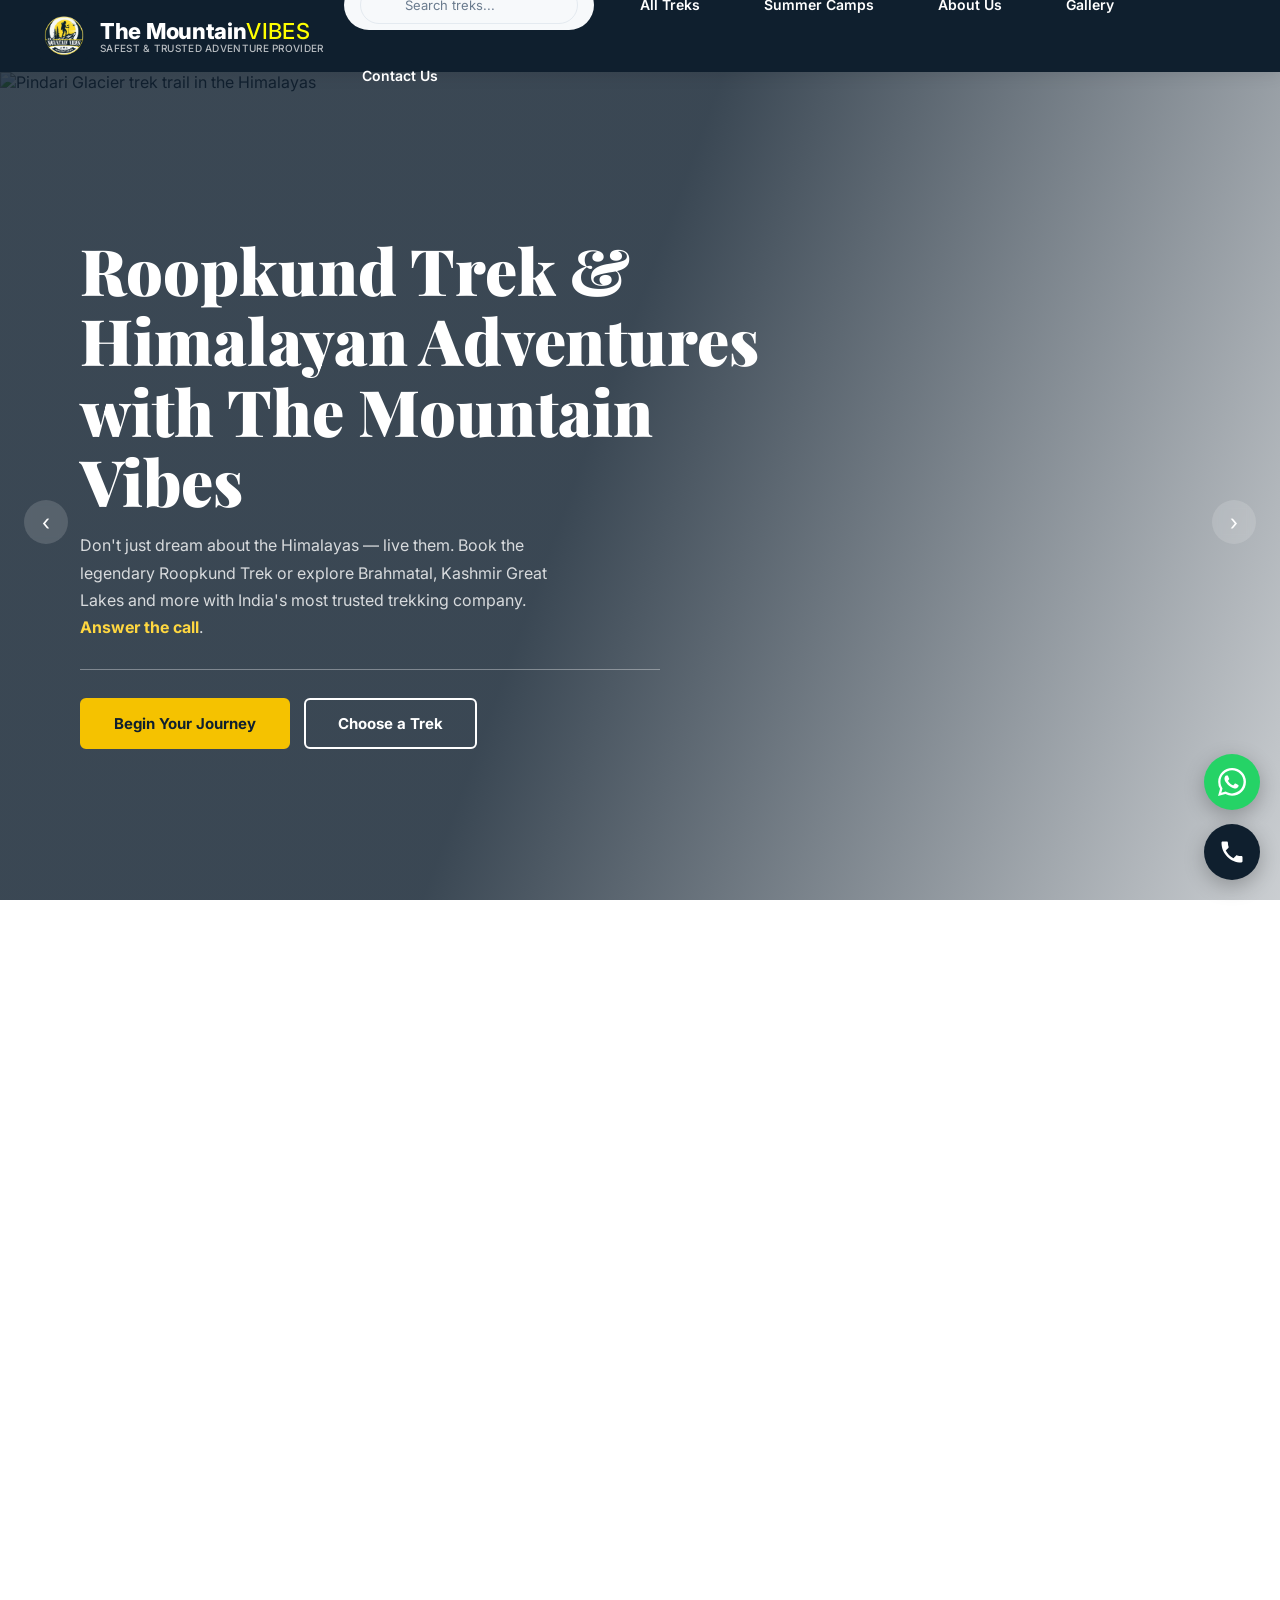
==== commit 1b7e0f56: "Update logo text styling in index.html" ====
--- a/The-Mountain-Vibes-main/index.html
+++ b/The-Mountain-Vibes-main/index.html
@@ -21,7 +21,7 @@
       name="robots"
       content="index, follow, max-image-preview:large, max-snippet:-1, max-video-preview:-1"
     />
-    <link rel="canonical" href="https://www.the-mountain-vibes.com/" />
+    <link rel="canonical" href="https://themountainvibes.in/" />
     <meta name="theme-color" content="#0f1f2e" />
 
     <!-- Local / Geo signals -->
@@ -41,10 +41,10 @@
       property="og:description"
       content="The safest, most trusted Himalayan trekking company. Roopkund, Brahmatal, Kashmir Great Lakes & more. Rated 4.9★ by 40+ trekkers."
     />
-    <meta property="og:url" content="https://www.the-mountain-vibes.com/" />
+    <meta property="og:url" content="https://themountainvibes.in/" />
     <meta
       property="og:image"
-      content="https://www.the-mountain-vibes.com/The_Mountains_All_treks_imag/1%20Roopkund1.jpg"
+      content="https://themountainvibes.in/The_Mountains_All_treks_imag/1%20Roopkund1.jpg"
     />
     <meta property="og:image:width" content="1200" />
     <meta property="og:image:height" content="630" />
@@ -63,7 +63,7 @@
     />
     <meta
       name="twitter:image"
-      content="https://www.the-mountain-vibes.com/The_Mountains_All_treks_imag/1%20Roopkund1.jpg"
+      content="https://themountainvibes.in/The_Mountains_All_treks_imag/1%20Roopkund1.jpg"
     />
 
     <!-- ═══════════════ PERFORMANCE: preconnect / dns-prefetch ═══════════════ -->
@@ -76,7 +76,7 @@
     <!-- Favicon -->
     <link
       rel="icon"
-      href="https://www.the-mountain-vibes.com/images/logo.jpg"
+      href="https://themountainvibes.in/images/logo.jpg"
       type="image/jpeg"
     />
 
@@ -97,12 +97,12 @@
       "@graph": [
         {
           "@type": "Organization",
-          "@id": "https://www.the-mountain-vibes.com/#organization",
+          "@id": "https://themountainvibes.in/#organization",
           "name": "The Mountain Vibes",
-          "url": "https://www.the-mountain-vibes.com/",
+          "url": "https://themountainvibes.in/",
           "logo": {
             "@type": "ImageObject",
-            "url": "https://www.the-mountain-vibes.com/images/logo.jpg"
+            "url": "https://themountainvibes.in/images/logo.jpg"
           },
           "email": "tmvadventures@gmail.com",
           "telephone": "+91-9557711495",
@@ -110,31 +110,31 @@
         },
         {
           "@type": "WebSite",
-          "@id": "https://www.the-mountain-vibes.com/#website",
-          "url": "https://www.the-mountain-vibes.com/",
+          "@id": "https://themountainvibes.in/#website",
+          "url": "https://themountainvibes.in/",
           "name": "The Mountain Vibes",
           "description": "Safest & most trusted Himalayan trekking company in Uttarakhand and Kashmir.",
-          "publisher": { "@id": "https://www.the-mountain-vibes.com/#organization" },
+          "publisher": { "@id": "https://themountainvibes.in/#organization" },
           "inLanguage": "en-IN",
           "potentialAction": {
             "@type": "SearchAction",
             "target": {
               "@type": "EntryPoint",
-              "urlTemplate": "https://www.the-mountain-vibes.com/trek.html?q={search_term_string}"
+              "urlTemplate": "https://themountainvibes.in/trek.html?q={search_term_string}"
             },
             "query-input": "required name=search_term_string"
           }
         },
         {
           "@type": ["TravelAgency", "LocalBusiness"],
-          "@id": "https://www.the-mountain-vibes.com/#business",
+          "@id": "https://themountainvibes.in/#business",
           "name": "The Mountain Vibes",
-          "image": "https://www.the-mountain-vibes.com/The_Mountains_All_treks_imag/1%20Roopkund1.jpg",
-          "url": "https://www.the-mountain-vibes.com/",
+          "image": "https://themountainvibes.in/The_Mountains_All_treks_imag/1%20Roopkund1.jpg",
+          "url": "https://themountainvibes.in/",
           "telephone": "+91-9557711495",
           "email": "tmvadventures@gmail.com",
           "priceRange": "₹₹",
-          "parentOrganization": { "@id": "https://www.the-mountain-vibes.com/#organization" },
+          "parentOrganization": { "@id": "https://themountainvibes.in/#organization" },
           "address": {
             "@type": "PostalAddress",
             "streetAddress": "Near GMVN, Roopkund Marg, Lohajung, Mundoli",
@@ -182,39 +182,39 @@
         },
         {
           "@type": "BreadcrumbList",
-          "@id": "https://www.the-mountain-vibes.com/#breadcrumb",
+          "@id": "https://themountainvibes.in/#breadcrumb",
           "itemListElement": [
-            { "@type": "ListItem", "position": 1, "name": "Home", "item": "https://www.the-mountain-vibes.com/" }
+            { "@type": "ListItem", "position": 1, "name": "Home", "item": "https://themountainvibes.in/" }
           ]
         },
         {
           "@type": "ItemList",
-          "@id": "https://www.the-mountain-vibes.com/#featured-treks",
+          "@id": "https://themountainvibes.in/#featured-treks",
           "name": "Most Popular Upcoming Himalayan Treks",
           "itemListElement": [
             {
               "@type": "ListItem",
               "position": 1,
               "name": "Roopkund Trek",
-              "url": "https://www.the-mountain-vibes.com/view-trek.html?trek=roopkund"
+              "url": "https://themountainvibes.in/view-trek.html?trek=roopkund"
             },
             {
               "@type": "ListItem",
               "position": 2,
               "name": "Ali Bedni Bugyal Trek",
-              "url": "https://www.the-mountain-vibes.com/view-trek.html?trek=ali"
+              "url": "https://themountainvibes.in/view-trek.html?trek=ali"
             },
             {
               "@type": "ListItem",
               "position": 3,
               "name": "Kashmir Great Lakes Trek",
-              "url": "https://www.the-mountain-vibes.com/view-trek.html?trek=kgl"
+              "url": "https://themountainvibes.in/view-trek.html?trek=kgl"
             },
             {
               "@type": "ListItem",
               "position": 4,
               "name": "Valley of Flowers Trek",
-              "url": "https://www.the-mountain-vibes.com/view-trek.html?trek=vof"
+              "url": "https://themountainvibes.in/view-trek.html?trek=vof"
             }
           ]
         }
@@ -341,7 +341,11 @@
           height="48"
         />
         <div class="logo-txt">
-          <strong>The Mountain <span class="logo-highlight">Vibes</span></strong>
+          <strong
+            >The Mountain<span style="color: rgb(255, 255, 0); font-size: 1em"
+              >Vibes</span
+            ></strong
+          >
           <span>Safest &amp; Trusted Adventure Provider</span>
         </div>
       </a>
@@ -595,7 +599,7 @@
           </div>
           <div class="g-item">
             <img
-              src="The_Mountains_All_treks_imag/3 brahmataal 3.jpg"
+              src="https://github.com/Aegis76/Mountain-Vibes/blob/main/The-Mountain-Vibes-main/IMG_7211.jpg?raw=true"
               alt="Brahmatal Trek frozen lake in winter"
               loading="lazy"
             />
